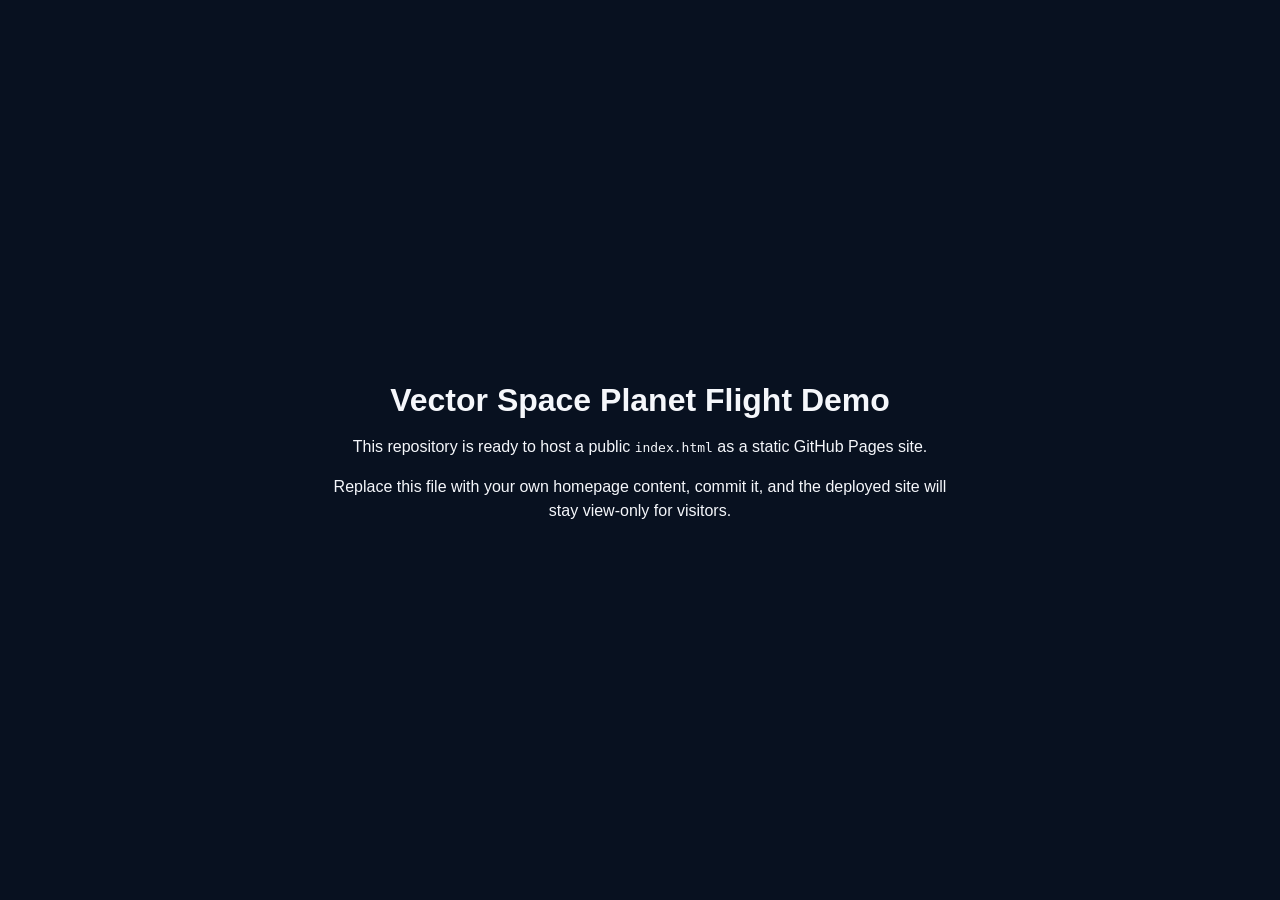
==== index.html @ bcee2a27 "Add GitHub Pages static site setup Co-authored-by: Filfthy <172785273+Filfthy@users.noreply.github.c" ====
<!DOCTYPE html>
<html lang="en">
  <head>
    <meta charset="utf-8" />
    <meta name="viewport" content="width=device-width, initial-scale=1" />
    <title>Vector Space Planet Flight Demo</title>
    <style>
      body {
        margin: 0;
        font-family: Arial, sans-serif;
        background: #081120;
        color: #f5f7fb;
        min-height: 100vh;
        display: grid;
        place-items: center;
      }

      main {
        max-width: 40rem;
        padding: 2rem;
        text-align: center;
      }

      h1 {
        margin-bottom: 0.75rem;
      }

      p {
        line-height: 1.5;
      }
    </style>
  </head>
  <body>
    <main>
      <h1>Vector Space Planet Flight Demo</h1>
      <p>
        This repository is ready to host a public <code>index.html</code> as a
        static GitHub Pages site.
      </p>
      <p>
        Replace this file with your own homepage content, commit it, and the
        deployed site will stay view-only for visitors.
      </p>
    </main>
  </body>
</html>
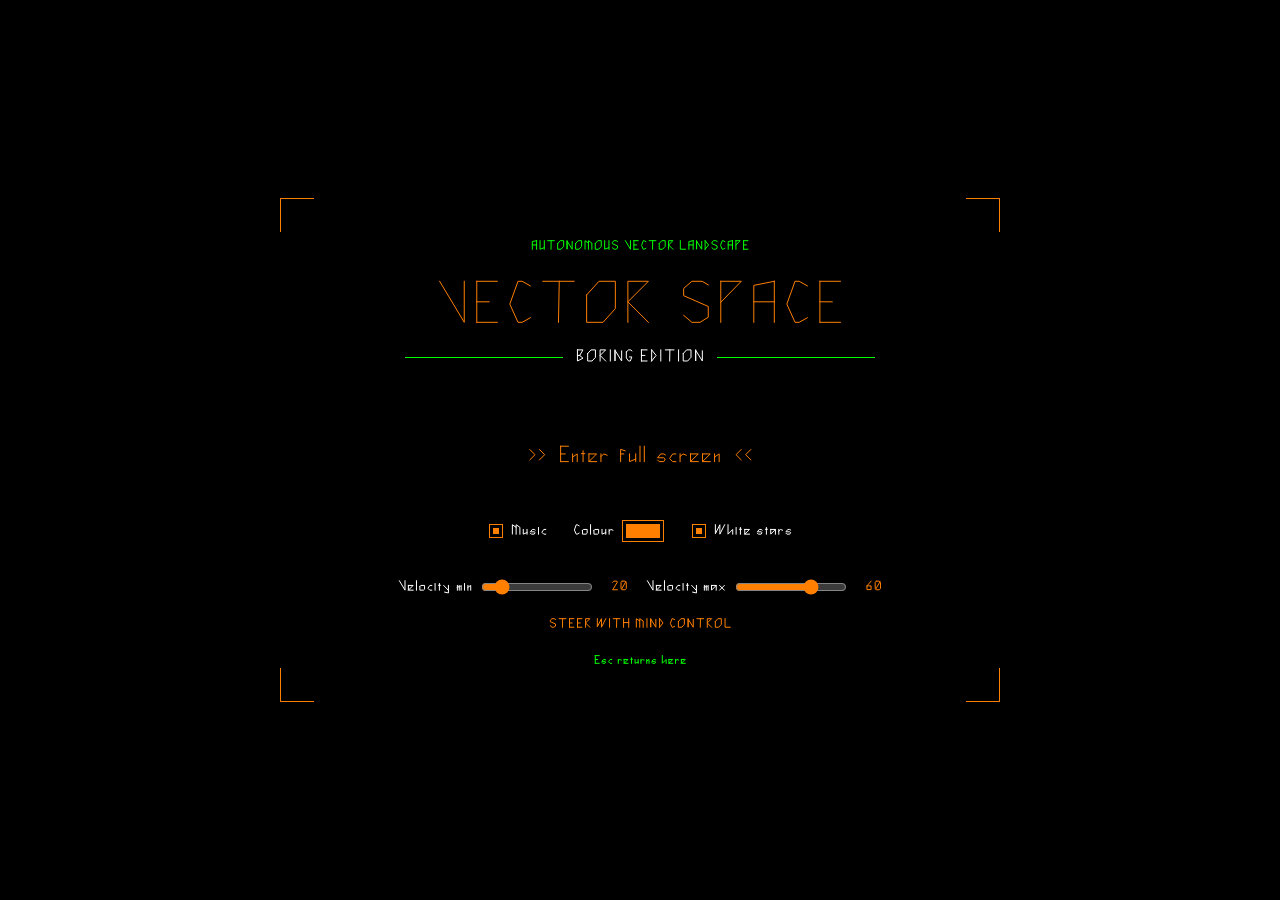
==== commit 6f010cb0: "Add files via upload" ====
--- a/index.html
+++ b/index.html
@@ -1,46 +1,410 @@
-<!DOCTYPE html>
+<!doctype html>
 <html lang="en">
-  <head>
-    <meta charset="utf-8" />
-    <meta name="viewport" content="width=device-width, initial-scale=1" />
-    <title>Vector Space Planet Flight Demo</title>
-    <style>
-      body {
-        margin: 0;
-        font-family: Arial, sans-serif;
-        background: #081120;
-        color: #f5f7fb;
-        min-height: 100vh;
-        display: grid;
-        place-items: center;
-      }
-
-      main {
-        max-width: 40rem;
-        padding: 2rem;
-        text-align: center;
-      }
-
-      h1 {
-        margin-bottom: 0.75rem;
-      }
-
-      p {
-        line-height: 1.5;
-      }
-    </style>
-  </head>
-  <body>
-    <main>
-      <h1>Vector Space Planet Flight Demo</h1>
-      <p>
-        This repository is ready to host a public <code>index.html</code> as a
-        static GitHub Pages site.
-      </p>
-      <p>
-        Replace this file with your own homepage content, commit it, and the
-        deployed site will stay view-only for visitors.
-      </p>
-    </main>
-  </body>
+<head>
+<meta charset="utf-8">
+<meta name="viewport" content="width=device-width,initial-scale=1,viewport-fit=cover">
+<title>Vector Space — Boring Edition</title>
+<link rel="stylesheet" href="styles.css">
+</head>
+<body class="boringEdition">
+
+<div id="fullscreenGate" aria-modal="true" role="dialog">
+  <div id="gatePanel">
+    <span class="gateCorner tl" aria-hidden="true"></span>
+    <span class="gateCorner tr" aria-hidden="true"></span>
+    <span class="gateCorner bl" aria-hidden="true"></span>
+    <span class="gateCorner br" aria-hidden="true"></span>
+    <div id="gateSystem">AUTONOMOUS VECTOR LANDSCAPE</div>
+    <h1 id="gateTitle">VECTOR SPACE</h1>
+    <div id="gateSubRow"><span class="gateRule" aria-hidden="true"></span><div id="gateSub">BORING EDITION</div><span class="gateRule" aria-hidden="true"></span></div>
+    <button id="enterFullscreen" type="button"><span class="promptMark">&gt;&gt;</span><span id="enterFullscreenLabel">Enter full screen</span><span class="promptMark">&lt;&lt;</span></button>
+    <div id="boringGateControls" aria-label="Boring Edition settings">
+      <label class="boringGateControl boringCheck"><input id="boringMusic" type="checkbox" checked data-vector-ignore><span>Music</span></label>
+      <label class="boringGateControl boringColour"><span>Colour</span><input id="boringColour" type="color" value="#ff8000" data-vector-ignore aria-label="Landscape colour"></label>
+      <label class="boringGateControl boringCheck"><input id="boringWhiteStars" type="checkbox" checked data-vector-ignore><span>White stars</span></label>
+      <div class="boringVelocityRow" aria-label="Velocity range">
+        <label class="boringGateControl boringVelocity"><span>Velocity min</span><input id="boringVelocityMin" type="range" min="10" max="80" step="1" value="20" data-vector-ignore aria-label="Minimum flight velocity"><output id="boringVelocityMinValue">20</output></label>
+        <label class="boringGateControl boringVelocity"><span>Velocity max</span><input id="boringVelocityMax" type="range" min="10" max="80" step="1" value="60" data-vector-ignore aria-label="Maximum flight velocity"><output id="boringVelocityMaxValue">60</output></label>
+      </div>
+    </div>
+    <div id="boringMindControl">STEER WITH MIND CONTROL</div>
+    <div id="gateHint">Esc returns here</div>
+  </div>
+</div>
+
+<div id="optionsModal" aria-modal="true" role="dialog" aria-label="Agent X options">
+
+</div>
+
+<div id="aboutModal" aria-modal="true" role="dialog" aria-label="About Agent X">
+  <div id="aboutPanel">
+    <div id="aboutScrollHost" class="cabinetScrollHost">
+      <div id="aboutScrollBody" class="cabinetScrollBody" tabindex="0">
+        <h2>About AGENT X</h2>
+        <p>Vector cabinet space combat / contract game</p>
+
+        <h3>Fonts</h3>
+        <p class="credit">Agent X Facet — original angular vector alphabet developed from the hand-drawn Agent X lettering.</p>
+        <p class="creditDetail">Used for the Vector Space opening screen and the persistent Agent X terminal chrome: identity, operator statistics and primary navigation tabs.</p>
+        <p class="credit">Agent X Vector Sans — original single-line vector face used for the rest of the interface and in-flight lettering for clearer reading.</p>
+        <p class="creditDetail">Uses straight segments, true elliptical arcs and Bezier curves. Both faces are built into the game; no third-party font file is required.</p>
+        <p class="credit">Agent X Line Text — compact straight-segment companion face retained in the source font set.</p>
+
+        <h3>Music — calm playlist</h3>
+        <p class="credit">Erik Satie — Gymnopédie No. 1</p>
+        <p class="creditDetail">Arrangement and performance: Kevin MacLeod. From <em>Classical Sampler</em>. Licensed CC BY 3.0. <a href="https://freemusicarchive.org/music/Kevin_MacLeod/Classical_Sampler/Gymnopedie_No_1/" target="_blank" rel="noopener">Free Music Archive</a> · <a href="https://creativecommons.org/licenses/by/3.0/" target="_blank" rel="noopener">CC BY 3.0</a></p>
+        <p class="credit">Wolfgang Amadeus Mozart — Piano Concerto No. 21 in C major, K. 467: II. Andante</p>
+        <p class="creditDetail">Performance: Markus Staab. Licensed CC BY 3.0. Source: <a href="https://musopen.org/music/2635-piano-concerto-no-21-in-c-major-k-467/" target="_blank" rel="noopener">Musopen</a>. Music promoted by <a href="https://www.chosic.com/free-music/all/" target="_blank" rel="noopener">Chosic</a>. <a href="https://creativecommons.org/licenses/by/3.0/" target="_blank" rel="noopener">CC BY 3.0</a></p>
+        <p class="credit">Johann Pachelbel — Canon</p>
+        <p class="creditDetail">Arrangement: Frank Hudson. Performance: United States Air Force Band, Strolling Strings. Recording: United States Air Force. Track 22 from <em>The Strolling Strings 50th Anniversary</em> (2004). U.S. Air Force public-domain recording.</p>
+
+        <h3>Music — violent playlist</h3>
+        <p class="credit">Gustav Holst — Mars, the Bringer of War, from The Planets</p>
+        <p class="creditDetail">United States Air Force performance/recording. U.S. federal government public-domain recording.</p>
+        <p class="credit">Modest Mussorgsky — Night on Bald Mountain</p>
+        <p class="creditDetail">Performance: Skidmore College Orchestra. Source: Musopen. Released for public use / CC0.</p>
+        <p class="credit">Giuseppe Verdi — Messa da Requiem: Dies irae</p>
+        <p class="creditDetail">Orchestra and Chorus of the Opera House Rome; conductor Tullio Serafin; soprano Shakeh Vartenissian; mezzo-soprano Fiorenza Cossotto; tenor Eugenio Fernandi; bass Boris Christoff.</p>
+        <p class="credit">Richard Wagner — Ride of the Valkyries, from Die Walküre</p>
+        <p class="creditDetail">Performance: United States Marine Band, “The President’s Own”. U.S. federal government public-domain recording.</p>
+        <p class="creditDetail">Use of United States military band recordings does not imply endorsement by the Department of Defense, United States Air Force, United States Marine Corps, or their respective bands.</p>
+
+        <h3>Sound</h3>
+        <p class="credit">Sound effects designed with SFXR-style synthesis and rendered in-browser from project parameter sets. Spoken mission cues are project recordings.</p>
+
+        <h3>Other credits</h3>
+        <p class="todo">Additional third-party code, data or asset credits will be added here if required before release.</p>
+      </div>
+      <div id="aboutScrollbar" class="cabinetScrollbar" aria-hidden="true"><div class="cabinetScrollThumb" tabindex="-1"></div></div>
+    </div>
+    <div id="aboutFooter">
+      <label class="cabinetGlow"><span>Glow</span><input id="aboutGlow" type="range" min="0" max="100" step="1" value="20" data-vector-ignore aria-label="GPU bloom strength"><output id="aboutGlowValue">20%</output></label>
+      <button id="aboutClose" type="button">Close</button>
+    </div>
+  </div>
+</div>
+
+<div id="campaignShell" aria-label="Agent X VR station campaign interface">
+  <div id="campaignFrame">
+    <div id="campaignHeader">
+      <div id="campaignIdentity">
+        <h1>Agent X</h1>
+      </div>
+      <div id="agentStats">
+        <div class="agentStat"><b id="agentLevel">1</b><span>Operator level</span></div>
+        <div class="agentStat"><b id="agentXP">0 XP</b><span>Session experience</span></div>
+        <div class="agentStat"><b id="agentMoney">CR 12,000</b><span>Credit balance</span></div>
+        <div class="agentStat"><b id="agentDrone">AX-1</b><span>Active frame</span></div>
+      </div>
+    </div>
+    <div id="campaignTabs">
+      <button class="campaignTab active" data-tab="missions" type="button">Contracts</button>
+      <button class="campaignTab" data-tab="factions" type="button">Networks</button>
+      <button class="campaignTab mailTab" data-tab="mail" type="button">Mail <span id="mailUnreadBadge" class="mailUnreadBadge" hidden>0</span></button>
+      <button class="campaignTab" data-tab="shop" type="button">Market</button>
+      <button class="campaignTab" data-tab="workshop" type="button">Drone bay</button>
+      <button class="campaignTab" data-tab="perks" type="button">Skills</button>
+      <button id="campaignResume" class="campaignUtilityTab" type="button" style="display:none">Return to flight</button>
+      <span class="campaignTabSpacer" aria-hidden="true"></span>
+      <button class="campaignTab campaignSettingsTab" data-tab="options" type="button">Settings</button>
+      <button id="campaignDevTab" class="campaignTab campaignDevTab" data-tab="dev" type="button" hidden>DEV</button>
+    </div>
+    <div id="campaignScrollHost" class="cabinetScrollHost">
+      <div id="campaignBody" class="cabinetScrollBody" tabindex="0">
+      <section class="campaignPanel active" data-panel="missions">
+        <div id="missionBoard"></div>
+      </section>
+      <section class="campaignPanel" data-panel="factions">
+        <h2 class="panelTitle">Network map</h2>
+        <p class="panelNote">Standing is tracked per network. Contract results will later ripple between aligned and hostile groups; the relationship model already exists behind the terminal.</p>
+        <div id="factionGrid"></div>
+      </section>
+      <section class="campaignPanel" data-panel="mail">
+        <div id="mailGrid"></div>
+      </section>
+      <section class="campaignPanel" data-panel="shop">
+        <h2 class="panelTitle">Market</h2>
+        <p class="panelNote">Select stock to view full details. Purchased gear is fitted in the Drone bay.</p>
+        <div id="shopGrid"></div>
+      </section>
+      <section class="campaignPanel" data-panel="workshop">
+        <h2 class="panelTitle">Drone bay</h2>
+        <p class="panelNote workshopPrelude">PRE-LAUNCH CONFIGURATION</p>
+        <div id="workshopGrid"></div>
+      </section>
+      <section class="campaignPanel" data-panel="perks">
+        <h2 class="panelTitle">Agent X skill tree</h2>
+        <p class="panelNote">One connected progression tree branches into Mercantile, Engineering, Piloting and Combat. Deeper rows require total points invested across the tree, so strong specialisation still benefits from a few useful side-branch choices.</p>
+        <div id="perkGrid"></div>
+      </section>
+      <section id="campaignOptionsHost" class="campaignPanel" data-panel="options">
+  <div id="optionsPanel">
+    <div id="optionsScrollHost" class="cabinetScrollHost">
+      <div id="optionsScrollBody" class="cabinetScrollBody" tabindex="0">
+          <h2>Settings</h2>
+        <h3>Display</h3>
+        <label class="cabinetGlow optionsGlow"><span>Glow</span><input id="campaignGlow" type="range" min="0" max="100" step="1" value="20" data-vector-ignore aria-label="GPU bloom strength"><output id="campaignGlowValue">20%</output></label>
+        <p class="optionNote">Typography is fixed for readability. Agent X Facet is reserved for the Vector Space opening screen and the persistent terminal header/navigation shown above. Agent X Vector Sans is used everywhere else, including detailed cabinet text and in-flight lettering.</p>
+
+        <h3>Campaign</h3>
+        <p class="optionNote">Reset removes Agent X campaign progress, money, XP, reputation, equipment and purchased skills.</p>
+        <button id="campaignReset" class="dangerOption" type="button">Reset campaign</button>
+        <p class="optionNote buildInfo">Build v292</p>
+
+        <h3>Sound mixer</h3>
+        <p class="optionNote">Adjust the overall game mix. Individual sound-effect and music-track audition trims are available in the local development tab.</p>
+        <div id="mixerGrid" class="mixerGrid">
+          <div class="mixerRow" data-channel="master"><span class="mixerLabel">Master</span><button class="mixerToggle" type="button" data-mixer-toggle="master">On</button><input class="mixerSlider" type="range" min="0" max="100" step="1" data-mixer-slider="master" data-vector-ignore aria-label="Master volume"><output class="mixerValue" data-mixer-value="master">100%</output></div>
+          <div class="mixerRow" data-channel="music"><span class="mixerLabel">Music</span><button class="mixerToggle" type="button" data-mixer-toggle="music">On</button><input class="mixerSlider" type="range" min="0" max="100" step="1" data-mixer-slider="music" data-vector-ignore aria-label="Music volume"><output class="mixerValue" data-mixer-value="music">100%</output></div>
+          <div class="mixerRow" data-channel="fx"><span class="mixerLabel">Sound FX</span><button class="mixerToggle" type="button" data-mixer-toggle="fx">On</button><input class="mixerSlider" type="range" min="0" max="100" step="1" data-mixer-slider="fx" data-vector-ignore aria-label="Sound effects volume"><output class="mixerValue" data-mixer-value="fx">100%</output></div>
+          <div class="mixerRow" data-channel="speech"><span class="mixerLabel">Speech</span><button class="mixerToggle" type="button" data-mixer-toggle="speech">On</button><input class="mixerSlider" type="range" min="0" max="100" step="1" data-mixer-slider="speech" data-vector-ignore aria-label="Speech volume"><output class="mixerValue" data-mixer-value="speech">100%</output></div>
+        </div>
+
+      </div>
+      <div id="optionsScrollbar" class="cabinetScrollbar" aria-hidden="true"><div class="cabinetScrollThumb" tabindex="-1"></div></div>
+    </div>
+    <div id="optionsFooter"><button id="optionsClose" type="button">Close</button></div>
+  </div>
+      </section>
+      <section id="campaignDevPanel" class="campaignPanel campaignDevPanel" data-panel="dev" hidden>
+          <h2>Developer</h2>
+          <p class="optionNote devModeNote">Development controls. Visible only when Agent X is explicitly launched in DEV mode from VS Code.</p>
+
+          <h3>Template mission tester</h3>
+          <p class="optionNote">Generate and launch one real mission template with an explicitly selected faction. DEV template tests do not alter credits, XP, reputation, equipment or the public contract board.</p>
+          <div id="devTemplateTester" class="devTemplateTester">
+            <label><span>Template</span><select id="devTemplateSelect" data-vector-ignore aria-label="Mission template"></select></label>
+            <label><span>Faction</span><select id="devFactionSelect" data-vector-ignore aria-label="Mission faction"></select></label>
+            <label class="devCheck"><input id="devForceFollowup" type="checkbox" data-vector-ignore><span>Guarantee possible follow-up email</span></label>
+            <label class="devCheck"><input id="devMissionCheat" type="checkbox" data-vector-ignore><span>Cheat — invulnerable + one-shot lasers</span></label>
+            <div id="devContractPreview" class="devContractPreview" aria-live="polite"></div>
+            <div class="devTemplateActions"><button id="devRegenerateTemplate" type="button">Regenerate job</button><button id="devLaunchTemplate" type="button">Accept / launch preview</button></div>
+            <span id="devTemplateStatus" class="devTemplateStatus" aria-live="polite"></span>
+          </div>
+
+          <h3>Story mission emails</h3>
+          <p class="optionNote">Reset and send an authored story-mission offer through the real inbox flow for testing.</p>
+          <div class="devTemplateTester">
+            <label><span>Story mission</span><select id="storyMailCheat" data-vector-ignore aria-label="Story mission email"></select></label>
+            <div class="devTemplateActions"><button type="button" id="sendStoryMailCheat">Send offer email</button></div>
+            <span id="storyMailCheatStatus" class="devTemplateStatus" aria-live="polite">Adds the selected story offer to the VOX inbox for testing.</span>
+          </div>
+
+          <h3>Live tuning</h3>
+          <p class="optionNote">Open the existing in-flight cheat and combat-tuning workbench. The ` / ~ shortcut is also available in local development mode.</p>
+          <button id="openLiveTuning" class="devToolButton" type="button">Open cheat / live tuning panel</button>
+
+        <h3>Development missions <span class="temporaryTag">TEMPORARY</span></h3>
+        <p class="optionNote">Launch development scenarios without adding them to the public contract board.</p>
+        <div class="devMissionRow"><button id="wreckageInvestigationMission" type="button">Launch wreckage investigation</button><span>Forest route · wreckage glade · autopilot recorder approach · data recovery</span></div>
+        <div class="devMissionRow"><button id="alienSwampDeliveryMission" type="button">Launch swamp delivery test</button><span>Swamp route · relay clearing · parcel delivery</span></div>
+        <div class="devMissionRow"><button id="alienSwampConsoleMission" type="button">Launch swamp console test</button><span>Swamp route · relay clearing · terminal recalibration</span></div>
+        <div class="devMissionRow"><button id="xenoNestMission" type="button">Launch xeno nest mission</button><span>Pheromone infiltration · Hive L core · swarm frenzy · observation-zone destruction proof</span></div>
+        <div class="devMissionRow"><button id="recoveryTestMission" type="button">Launch recovery pickup test</button><span>Immediate space recovery · fixed marker · auto-align · tractor pickup</span></div>
+        <div class="devMissionRow"><button id="landGunTestMission" type="button">Launch bunker assault test</button><span>Tesla-funnelled defended plains · 3-hit bunker breach · long winding tunnel · circuitry recovery · return through same doorway · surface escape</span></div>
+        <div class="devMissionRow"><button id="orangePlanetFreeFlight" type="button">Launch orange planet free flight</button><span>Free flight · orange rocky plains · endless procedural rock field · no OSD facility or objective</span></div>
+
+        <h3>Progression sandbox <span class="temporaryTag">TEMPORARY</span></h3>
+        <p class="optionNote">Use these controls to jump around the progression while the economy, tiers and access rules are being tuned. They will be hidden for release.</p>
+        <div id="progressionSandbox"></div>
+
+        <h3>Individual sound FX</h3>
+        <p class="optionNote">Play auditions the effect through the current Master and Sound FX mixer settings.</p>
+        <div id="sfxTestGrid">
+          <span class="sfxName">Player laser</span><input class="mixerSlider" type="range" min="0" max="100" step="1" data-sfx-slider="laser" data-vector-ignore aria-label="Player laser volume"><output class="mixerValue" data-sfx-value="laser">100%</output><button class="sfxPlay" type="button" data-sfx-play="laser">Play</button>
+          <span class="sfxName">Enemy hit</span><input class="mixerSlider" type="range" min="0" max="100" step="1" data-sfx-slider="hit" data-vector-ignore aria-label="Enemy hit volume"><output class="mixerValue" data-sfx-value="hit">100%</output><button class="sfxPlay" type="button" data-sfx-play="hit">Play</button>
+          <span class="sfxName">Explosion</span><input class="mixerSlider" type="range" min="0" max="100" step="1" data-sfx-slider="explosion" data-vector-ignore aria-label="Explosion volume"><output class="mixerValue" data-sfx-value="explosion">100%</output><button class="sfxPlay" type="button" data-sfx-play="explosion">Play</button>
+          <span class="sfxName">Damage taken</span><input class="mixerSlider" type="range" min="0" max="100" step="1" data-sfx-slider="damageTaken" data-vector-ignore aria-label="Damage taken volume"><output class="mixerValue" data-sfx-value="damageTaken">100%</output><button class="sfxPlay" type="button" data-sfx-play="damageTaken">Play</button>
+          <span class="sfxName">Projectile destroyed</span><input class="mixerSlider" type="range" min="0" max="100" step="1" data-sfx-slider="projectileDestroyed" data-vector-ignore aria-label="Projectile destroyed volume"><output class="mixerValue" data-sfx-value="projectileDestroyed">100%</output><button class="sfxPlay" type="button" data-sfx-play="projectileDestroyed">Play</button>
+          <span class="sfxName">Zoom / transition</span><input class="mixerSlider" type="range" min="0" max="100" step="1" data-sfx-slider="zoom" data-vector-ignore aria-label="Zoom transition volume"><output class="mixerValue" data-sfx-value="zoom">45%</output><button class="sfxPlay" type="button" data-sfx-play="zoom">Play</button>
+          <span class="sfxName">Disconnect</span><input class="mixerSlider" type="range" min="0" max="100" step="1" data-sfx-slider="disconnect" data-vector-ignore aria-label="Disconnect volume"><output class="mixerValue" data-sfx-value="disconnect">100%</output><button class="sfxPlay" type="button" data-sfx-play="disconnect">Play</button>
+          <span class="sfxName">UI click</span><input class="mixerSlider" type="range" min="0" max="100" step="1" data-sfx-slider="uiClick" data-vector-ignore aria-label="UI click volume"><output class="mixerValue" data-sfx-value="uiClick">100%</output><button class="sfxPlay" type="button" data-sfx-play="uiClick">Play</button>
+        </div>
+
+        <h3>Individual music tracks</h3>
+        <p class="optionNote">Level is a persistent per-recording trim from 0–150%. Position is only an audition control and is not saved. Press Play to suspend the normal playlist and audition that track through the current Master and Music levels.</p>
+        <div id="musicTrackMixer">
+          <div class="trackMixerHeader"><span>Track</span><span>Level</span><span></span><span>Position</span><span>Time</span><span></span></div>
+          <div class="trackGroupLabel">Calm</div>
+          <div class="trackMixerRow" data-track-row="mozart"><span class="trackName">Mozart — Piano Concerto No. 21: II. Andante</span><input class="mixerSlider" type="range" min="0" max="150" step="1" value="100" data-track-level="mozart" data-vector-ignore aria-label="Mozart track level"><output class="mixerValue" data-track-level-value="mozart">100%</output><input class="mixerSlider trackPosition" type="range" min="0" max="1000" step="1" value="0" data-track-position="mozart" data-vector-ignore aria-label="Mozart track position"><output class="trackTime" data-track-time="mozart">0:00 / --:--</output><button class="trackPlay" type="button" data-track-play="mozart">Play</button></div>
+          <div class="trackMixerRow" data-track-row="pachelbel"><span class="trackName">Pachelbel — Canon</span><input class="mixerSlider" type="range" min="0" max="150" step="1" value="100" data-track-level="pachelbel" data-vector-ignore aria-label="Pachelbel track level"><output class="mixerValue" data-track-level-value="pachelbel">100%</output><input class="mixerSlider trackPosition" type="range" min="0" max="1000" step="1" value="0" data-track-position="pachelbel" data-vector-ignore aria-label="Pachelbel track position"><output class="trackTime" data-track-time="pachelbel">0:00 / --:--</output><button class="trackPlay" type="button" data-track-play="pachelbel">Play</button></div>
+          <div class="trackMixerRow" data-track-row="satie"><span class="trackName">Satie — Gymnopédie No. 1</span><input class="mixerSlider" type="range" min="0" max="150" step="1" value="100" data-track-level="satie" data-vector-ignore aria-label="Satie track level"><output class="mixerValue" data-track-level-value="satie">100%</output><input class="mixerSlider trackPosition" type="range" min="0" max="1000" step="1" value="0" data-track-position="satie" data-vector-ignore aria-label="Satie track position"><output class="trackTime" data-track-time="satie">0:00 / --:--</output><button class="trackPlay" type="button" data-track-play="satie">Play</button></div>
+          <div class="trackGroupLabel">Violent</div>
+          <div class="trackMixerRow" data-track-row="mars"><span class="trackName">Holst — Mars, the Bringer of War</span><input class="mixerSlider" type="range" min="0" max="150" step="1" value="100" data-track-level="mars" data-vector-ignore aria-label="Mars track level"><output class="mixerValue" data-track-level-value="mars">100%</output><input class="mixerSlider trackPosition" type="range" min="0" max="1000" step="1" value="0" data-track-position="mars" data-vector-ignore aria-label="Mars track position"><output class="trackTime" data-track-time="mars">0:00 / --:--</output><button class="trackPlay" type="button" data-track-play="mars">Play</button></div>
+          <div class="trackMixerRow" data-track-row="baldmountain"><span class="trackName">Mussorgsky — Night on Bald Mountain</span><input class="mixerSlider" type="range" min="0" max="150" step="1" value="100" data-track-level="baldmountain" data-vector-ignore aria-label="Night on Bald Mountain track level"><output class="mixerValue" data-track-level-value="baldmountain">100%</output><input class="mixerSlider trackPosition" type="range" min="0" max="1000" step="1" value="0" data-track-position="baldmountain" data-vector-ignore aria-label="Night on Bald Mountain track position"><output class="trackTime" data-track-time="baldmountain">0:00 / --:--</output><button class="trackPlay" type="button" data-track-play="baldmountain">Play</button></div>
+          <div class="trackMixerRow" data-track-row="diesirae"><span class="trackName">Verdi — Dies irae</span><input class="mixerSlider" type="range" min="0" max="150" step="1" value="100" data-track-level="diesirae" data-vector-ignore aria-label="Dies irae track level"><output class="mixerValue" data-track-level-value="diesirae">100%</output><input class="mixerSlider trackPosition" type="range" min="0" max="1000" step="1" value="0" data-track-position="diesirae" data-vector-ignore aria-label="Dies irae track position"><output class="trackTime" data-track-time="diesirae">0:00 / --:--</output><button class="trackPlay" type="button" data-track-play="diesirae">Play</button></div>
+          <div class="trackMixerRow" data-track-row="valkyries"><span class="trackName">Wagner — Ride of the Valkyries</span><input class="mixerSlider" type="range" min="0" max="150" step="1" value="100" data-track-level="valkyries" data-vector-ignore aria-label="Valkyries track level"><output class="mixerValue" data-track-level-value="valkyries">100%</output><input class="mixerSlider trackPosition" type="range" min="0" max="1000" step="1" value="0" data-track-position="valkyries" data-vector-ignore aria-label="Valkyries track position"><output class="trackTime" data-track-time="valkyries">0:00 / --:--</output><button class="trackPlay" type="button" data-track-play="valkyries">Play</button></div>
+        </div>
+      </section>
+      <section class="campaignPanel" data-panel="debrief">
+        <div id="debriefBox"></div>
+      </section>
+      </div>
+      <div id="campaignScrollbar" class="cabinetScrollbar" aria-hidden="true"><div class="cabinetScrollThumb" tabindex="-1"></div></div>
+    </div>
+  </div>
+</div>
+
+<div id="cheats" aria-label="Cheat and tuning panel">
+  <div class="cheatHead"><h2>Cheat / live tuning</h2><div class="cheatActions"><button type="button" id="resetCombatTuning">Reset tuning</button><button type="button" id="closeCheats">Close</button></div></div>
+  <div class="cheatLayout">
+    <section class="cheatSection">
+      <h3>Mission shortcuts</h3>
+      <div class="grid">
+        <button type="button" data-jump="space">Space</button>
+        <button type="button" data-jump="approach">Planet approach</button>
+        <button type="button" data-jump="surface">Surface</button>
+        <button type="button" data-jump="forest">Forest corridor</button>
+        <button type="button" data-jump="trenchEntry">Trench entry</button>
+        <button type="button" data-jump="trench">Trench</button>
+        <button type="button" data-jump="reactorApproach">Reactor approach</button>
+        <button type="button" data-jump="reactor">Reactor</button>
+        <button type="button" id="nextStageCheat">Skip to next stage</button>
+        <button type="button" id="rain">Projectile storm</button>
+        <button type="button" id="shieldUp">Full shields</button>
+        <button type="button" id="clearBolts">Clear projectiles</button>
+        <button type="button" id="killAllShips">Kill all ships</button>
+        <label class="wide"><input id="freezeObjectives" type="checkbox"> Freeze objectives / automatic stage advance</label>
+      </div>
+    </section>
+    <section class="cheatSection">
+      <h3>Space flight</h3>
+      <label class="tuneControl"><span>Cruise speed</span><input type="range" min="10" max="60" step="1" value="45" data-tune="cruiseSpeed" data-format="units" data-vector-ignore><output>45</output></label>
+      <label class="tuneControl"><span>Max yaw rate</span><input type="range" min="60" max="220" step="5" value="125" data-tune="yawRate" data-format="degps" data-vector-ignore><output>125°/s</output></label>
+      <label class="tuneControl"><span>Max pitch rate</span><input type="range" min="40" max="140" step="5" value="65" data-tune="pitchRate" data-format="degps" data-vector-ignore><output>65°/s</output></label>
+      <label class="tuneControl"><span>Steering response</span><input type="range" min="50" max="200" step="5" value="125" data-tune="playerResponse" data-format="percent" data-vector-ignore><output>125%</output></label>
+      <label class="tuneControl"><span>Max visual bank</span><input type="range" min="0" max="25" step="1" value="9" data-tune="bankDegrees" data-format="degrees" data-vector-ignore><output>9°</output></label>
+      <label class="tuneControl"><span>Bank response</span><input type="range" min="20" max="200" step="5" value="70" data-tune="bankResponse" data-format="percent" data-vector-ignore><output>70%</output></label>
+    </section>
+    <section class="cheatSection">
+      <h3>Fighter director</h3>
+      <label class="tuneControl"><span>Enemy attack level</span><input type="range" min="1" max="10" step="1" value="5" data-tune="attackLevel" data-format="plain" data-vector-ignore><output>5</output></label>
+      <label class="tuneControl"><span>Fighter count</span><input type="range" min="1" max="8" step="1" value="5" data-tune="fighterCount" data-format="plain" data-vector-ignore><output>5</output></label>
+      <label class="tuneControl"><span>Enemy speed</span><input type="range" min="50" max="250" step="5" value="100" data-tune="enemySpeed" data-format="percent" data-vector-ignore><output>100%</output></label>
+      <label class="tuneControl"><span>Aggression</span><input type="range" min="25" max="300" step="5" value="220" data-tune="aggression" data-format="percent" data-vector-ignore><output>220%</output></label>
+      <label class="tuneControl"><span>Pass clearance</span><input type="range" min="50" max="250" step="5" value="100" data-tune="passClearance" data-format="percent" data-vector-ignore><output>100%</output></label>
+    </section>
+    <section class="cheatSection">
+      <h3>Pursuit / fly-by</h3>
+      <label class="tuneControl"><span>Escape delay</span><input type="range" min="0.50" max="5.00" step="0.10" value="2.00" data-tune="pursuitHold" data-format="seconds" data-vector-ignore><output>2.00 s</output></label>
+      <label class="tuneControl"><span>Escape boost</span><input type="range" min="120" max="450" step="5" value="320" data-tune="pursuitBoost" data-format="percent" data-vector-ignore><output>320%</output></label>
+      <label class="tuneControl"><span>Escape burst duration</span><input type="range" min="0.30" max="2.50" step="0.05" value="1.15" data-tune="pursuitBurstDuration" data-format="seconds" data-vector-ignore><output>1.15 s</output></label>
+      <label class="tuneControl"><span>Escape trigger range</span><input type="range" min="10" max="26" step="1" value="16" data-tune="pursuitBreakRange" data-format="units" data-vector-ignore><output>16</output></label>
+      <label class="tuneControl"><span>Pursuit reel (net)</span><input type="range" min="0" max="30" step="1" value="12" data-tune="pursuitReel" data-format="units" data-vector-ignore><output>12</output></label>
+      <label class="tuneControl"><span>Rear / close passes</span><input type="range" min="0" max="100" step="5" value="60" data-tune="closePassChance" data-format="percent" data-vector-ignore><output>60%</output></label>
+      <label class="tuneControl"><span>Fly-by audible range</span><input type="range" min="50" max="250" step="5" value="100" data-tune="flybyRange" data-format="percent" data-vector-ignore><output>100%</output></label>
+    </section>
+    <section class="cheatSection">
+      <h3>Enemy fire</h3>
+      <label class="tuneControl"><span>Projectile size</span><input type="range" min="50" max="400" step="5" value="250" data-tune="projectileSize" data-format="percent" data-vector-ignore><output>250%</output></label>
+      <label class="tuneControl"><span>Projectile speed</span><input type="range" min="50" max="400" step="5" value="195" data-tune="projectileSpeed" data-format="percent" data-vector-ignore><output>195%</output></label>
+      <label class="tuneControl"><span>Projectile spin</span><input type="range" min="0" max="200" step="5" value="50" data-tune="projectileSpin" data-format="percent" data-vector-ignore><output>50%</output></label>
+      <label class="tuneControl"><span>Firing range</span><input type="range" min="20" max="120" step="1" value="62" data-tune="firingRange" data-format="units" data-vector-ignore><output>62</output></label>
+      <label class="tuneControl"><span>Firing cone</span><input type="range" min="10" max="70" step="1" value="37" data-tune="firingCone" data-format="degrees" data-vector-ignore><output>37°</output></label>
+      <label class="tuneControl"><span>Accuracy</span><input type="range" min="25" max="300" step="5" value="135" data-tune="accuracy" data-format="percent" data-vector-ignore><output>135%</output></label>
+      <label class="tuneControl"><span>Fire rate</span><input type="range" min="50" max="300" step="5" value="220" data-tune="fireRate" data-format="percent" data-vector-ignore><output>220%</output></label>
+      <label class="tuneControl"><span>Burst length</span><input type="range" min="1" max="3" step="1" value="1" data-tune="burstLength" data-format="plain" data-vector-ignore><output>1</output></label>
+      <label class="tuneControl"><span>Hostile bolt cap</span><input type="range" min="1" max="12" step="1" value="6" data-tune="boltCap" data-format="plain" data-vector-ignore><output>6</output></label>
+    </section>
+    <section class="cheatSection">
+      <h3>Enemy evasion</h3>
+      <label class="tuneControl"><span>Reaction delay</span><input type="range" min="80" max="900" step="20" value="320" data-tune="evasionReactionMs" data-format="ms" data-vector-ignore><output>320 ms</output></label>
+      <label class="tuneControl"><span>Tracking threat</span><input type="range" min="0.20" max="1.80" step="0.05" value="0.60" data-tune="trackingThreatTime" data-format="seconds" data-vector-ignore><output>0.60 s</output></label>
+      <label class="tuneControl"><span>Near-miss sensitivity</span><input type="range" min="0" max="220" step="5" value="100" data-tune="nearMissSensitivity" data-format="percent" data-vector-ignore><output>100%</output></label>
+      <label class="tuneControl"><span>Hit break strength</span><input type="range" min="40" max="220" step="5" value="100" data-tune="hitBreakStrength" data-format="percent" data-vector-ignore><output>100%</output></label>
+      <label class="tuneControl"><span>Break duration</span><input type="range" min="0.55" max="2.40" step="0.05" value="1.15" data-tune="breakDuration" data-format="seconds" data-vector-ignore><output>1.15 s</output></label>
+      <label class="tuneControl"><span>Evasion cooldown</span><input type="range" min="0.50" max="4.00" step="0.05" value="1.35" data-tune="evasionCooldown" data-format="seconds" data-vector-ignore><output>1.35 s</output></label>
+      <label class="tuneControl"><span>Vertical bias</span><input type="range" min="0" max="200" step="5" value="100" data-tune="verticalBias" data-format="percent" data-vector-ignore><output>100%</output></label>
+      <label class="tuneControl"><span>Damaged agility</span><input type="range" min="40" max="130" step="5" value="78" data-tune="damagedAgility" data-format="percent" data-vector-ignore><output>78%</output></label>
+    </section>
+    <section class="cheatSection">
+      <h3>Scenery audio</h3>
+      <label class="tuneControl"><span>Tree rush volume</span><input type="range" min="0" max="40" step="1" value="23" data-tree-audio="master" data-tree-scale="100" data-format="percent" data-vector-ignore><output>23%</output></label>
+      <label class="tuneControl"><span>Tree audible range</span><input type="range" min="5" max="22" step="0.5" value="7.5" data-tree-audio="range" data-format="units1" data-vector-ignore><output>7.5</output></label>
+      <label class="tuneControl"><span>Close-pass falloff</span><input type="range" min="0.75" max="3.50" step="0.05" value="3.20" data-tree-audio="falloff" data-format="decimal2" data-vector-ignore><output>3.20</output></label>
+      <label class="tuneControl"><span>Foliage brightness</span><input type="range" min="900" max="6500" step="100" value="5200" data-tree-audio="lowpass" data-format="hz" data-vector-ignore><output>5200 Hz</output></label>
+      <label class="tuneControl"><span>Stereo width</span><input type="range" min="0" max="150" step="5" value="90" data-tree-audio="stereoWidth" data-tree-scale="100" data-format="percent" data-vector-ignore><output>90%</output></label>
+      <label class="tuneControl"><span>Leaf flutter</span><input type="range" min="0" max="30" step="1" value="0" data-tree-audio="flutterDepth" data-tree-scale="100" data-format="percent" data-vector-ignore><output>0%</output></label>
+      <button id="previewTreeRush" type="button">Preview tree rush</button>
+      <div class="hint">Filtered foliage / airflow only — no fighter-style flange or exaggerated Doppler.</div>
+    </section>
+    <section class="cheatSection">
+      <h3>Terminal hack audio</h3>
+      <label class="tuneControl"><span>Hack bleep volume</span><input type="range" min="0" max="40" step="1" value="18" data-hack-audio="volume" data-hack-scale="100" data-format="percent" data-vector-ignore><output>18%</output></label>
+      <label class="tuneControl"><span>Random pitch low</span><input type="range" min="180" max="900" step="20" value="420" data-hack-audio="minFreq" data-format="hz" data-vector-ignore><output>420 Hz</output></label>
+      <label class="tuneControl"><span>Random pitch high</span><input type="range" min="700" max="3200" step="50" value="1600" data-hack-audio="maxFreq" data-format="hz" data-vector-ignore><output>1600 Hz</output></label>
+      <label class="tuneControl"><span>Average bleep gap</span><input type="range" min="25" max="180" step="5" value="80" data-hack-audio="meanGapMs" data-format="ms" data-vector-ignore><output>80 ms</output></label>
+      <label class="tuneControl"><span>Bleep length</span><input type="range" min="35" max="140" step="5" value="78" data-hack-audio="durationMs" data-format="ms" data-vector-ignore><output>78 ms</output></label>
+      <button id="previewHackChirp" type="button">Preview hack chatter</button>
+      <div class="hint">Random chatter is deliberately non-melodic. Completion resolves to root · major 3rd · 5th · octave root.</div>
+    </section>
+    <section class="cheatSection">
+      <h3>Visual / safety</h3>
+      <label class="glowControl"><span>Glow</span><input id="glow" type="range" min="0" max="100" step="1" value="20" data-vector-ignore aria-label="GPU bloom strength"><output id="glowValue">20%</output></label>
+      <div class="safetyCheats">
+        <label><input id="vectorDepthFade" type="checkbox"> 3D mesh depth fade (A/B test)</label>
+        <label><input id="invuln" type="checkbox"> Invulnerable / no collision damage</label>
+        <label><input id="oneShotLasers" type="checkbox"> One-shot lasers</label>
+      </div>
+      <div class="hint">Tuning is live and deliberately not saved. Press ~ / ` or Close to return to the fight.</div>
+    </section>
+  </div>
+</div>
+<div id="stage">
+  <canvas id="game" tabindex="0" aria-label="Vector rail shooter"></canvas>
+  <canvas id="bloom" aria-hidden="true"></canvas>
+  <div id="message"></div>
+  <div id="abandonBox" aria-live="polite" aria-hidden="true"><div id="abandonTitle">HOLD Q TO ABANDON MISSION</div><div id="abandonHint">Release Q to cancel · drone will be recovered</div><div id="abandonProgress"><div id="abandonProgressFill"></div></div></div>
+  <div id="gearHud" aria-label="Active equipment"></div>
+</div>
+<script src="agentx-vector-font.js"></script>
+<script src="core.js"></script>
+<script src="asteroids.js"></script>
+<script src="mission-templates.js"></script>
+
+<!-- Authored data -->
+<script src="campaign-content.js"></script>
+<script src="environment-presets.js"></script>
+<script src="story-content.js"></script>
+<script src="story-wreck-assets.js"></script>
+<script src="campaign.js"></script>
+
+<!-- Shared services -->
+<script src="network-logos.js"></script>
+<script src="audio.js"></script>
+<script src="mission-transit.js"></script>
+<script src="space-transfer.js"></script>
+
+<!-- Reusable mechanics / environments -->
+<script src="engine-ui.js"></script>
+<script src="environment-fixtures.js"></script>
+<script src="environment-bunker.js"></script>
+<script src="environment-xeno-nest.js"></script>
+<script src="system-salvage.js"></script>
+<script src="system-scenario.js"></script>
+<script src="system-asteroid-wreck.js"></script>
+<script src="system-free-traders-depot.js"></script>
+<script src="system-station.js"></script>
+<script src="system-courier.js"></script>
+<script src="system-red-jackal.js"></script>
+<script src="environment-surface.js"></script>
+<script src="environment-corridor.js"></script>
+
+<!-- Core engine controllers -->
+<script src="core-world.js"></script>
+<script src="core-camera.js"></script>
+<script src="core-flight.js"></script>
+<script src="core-weapons.js"></script>
+<script src="core-mission.js"></script>
+<script src="core-renderer.js"></script>
+<script src="core-game.js"></script>
+<script src="engine.js"></script>
+
+<!-- Existing standalone systems -->
+<script src="security-checkpoint.js"></script>
+<script src="station-hack.js"></script>
+<script src="models.js"></script>
+<script src="combat.js"></script>
+<script src="runtime.js"></script>
+</body>
 </html>
--- a/styles.css
+++ b/styles.css
@@ -0,0 +1,867 @@
+/* Fixed cabinet source palette. Geometry/text must use these colours only.
+   Approved exceptions: boosted blue, orange and dead-shield grey. */
+:root{
+  --k:#000000;--w:#FFFFFF;--r:#FF0000;--g:#00FF00;--y:#FFFF00;
+  --c:#00FFFF;--m:#FF00FF;--u:#0080FF;--o:#FF8000;--x:#606060;
+  --gd:var(--g);
+
+  /* Shared cabinet typography. Components choose a role; they do not invent
+     their own prose/metadata metrics. */
+  --type-body:11px;
+  --type-meta:10px;
+  --type-compact:9px;
+  --type-label:8px;
+  --type-micro:7px;
+  --type-card-title:15px;
+  --type-section-title:14px;
+  --type-detail-title:20px;
+  --type-panel-title:23px;
+  --line-body:1.5;
+  --line-compact:1.35;
+  --line-tight:1.2;
+  --track-label:.08em;
+  --track-kicker:.12em;
+  --track-subtle:.06em;
+  --cabinet-raster-soften:.25px
+}
+/* Cabinet cursors are vector SVGs too: no OS arrow/hand/resize furniture. */
+:root{
+  --cursor-vector:url("[data-uri]") 3 2, default;
+  --cursor-action:url("[data-uri]") 12 12, pointer;
+  --cursor-vertical:url("[data-uri]") 10 14, ns-resize;
+}
+*{box-sizing:border-box}
+html,body{width:100%;height:100%;margin:0;overflow:hidden;background:#000;color:var(--w);font-family:Consolas,Monaco,"Courier New",monospace}
+body{position:relative;cursor:var(--cursor-vector)}
+button,select{height:34px;border:1px solid currentColor;border-radius:0;background:var(--k);color:var(--g);font:inherit;padding:4px 10px;box-shadow:none;outline:none}
+canvas:focus-visible{outline:2px solid var(--c);outline-offset:1px}
+#stage{position:absolute;inset:0;background:#000}
+canvas{width:100%;height:100%;display:block;background:#000;cursor:var(--cursor-vector);outline:none;touch-action:none}
+#game{position:absolute;inset:0;z-index:1}
+#bloom{position:absolute;inset:0;z-index:2;pointer-events:none;background:#000;mix-blend-mode:screen;image-rendering:auto}
+body.playing:not(.paused):not(.cheating) canvas{cursor:none}
+#message{position:absolute;z-index:10;left:0;right:0;top:6%;text-align:center;font-size:14px;font-weight:400;color:var(--w);pointer-events:none}
+#abandonBox{display:none;position:absolute;z-index:18;left:50%;top:14%;transform:translateX(-50%);width:min(360px,calc(100% - 40px));padding:10px 12px;border:1px solid var(--y);background:#000;color:var(--y);pointer-events:none;text-align:center}
+#abandonBox.show{display:block}
+#abandonBox.blocked{border-color:var(--r);color:var(--r)}
+#abandonTitle{font-size:12px;letter-spacing:var(--track-label)}
+#abandonHint{margin-top:4px;color:var(--g);font-size:9px}
+#abandonBox.blocked #abandonHint{color:var(--r)}
+#abandonProgress{height:10px;margin-top:8px;border:1px solid currentColor;padding:1px;background:#000}
+#abandonProgressFill{height:6px;width:0;border:1px solid var(--c);background:#000;box-sizing:border-box}
+#abandonBox.blocked #abandonProgressFill{border-color:var(--r)}
+#cheats{display:none;position:absolute;z-index:40;inset:0;padding:16px 18px 22px;border:1px solid var(--c);background:var(--k);color:var(--w);font-size:12px;box-sizing:border-box;overflow:auto}
+body.cheating #cheats{display:block}
+#cheats .cheatHead{display:flex;justify-content:space-between;align-items:center;gap:12px;margin-bottom:10px;position:sticky;top:-16px;z-index:2;padding:12px 0 9px;background:#000;border-bottom:1px solid var(--gd)}
+#cheats h2{margin:0;font-size:16px;color:var(--c)}
+#cheats .cheatLayout{display:grid;grid-template-columns:repeat(2,minmax(0,1fr));gap:12px;max-width:1280px;margin:0 auto}
+#cheats .cheatSection{border:1px solid var(--gd);padding:10px;min-width:0}
+#cheats .cheatSection h3{margin:0 0 8px;color:var(--y);font-size:12px;font-weight:400}
+#cheats .grid{display:grid;grid-template-columns:repeat(2,minmax(0,1fr));gap:6px}
+#cheats button{height:32px;padding:3px 7px}
+#cheats .wide{grid-column:1/-1}
+#cheats label{display:flex;align-items:center;gap:7px;min-height:30px}
+#cheats input{accent-color:var(--c)}
+#cheats .glowControl,#cheats .tuneControl{display:grid;grid-template-columns:minmax(110px,auto) 1fr 62px;gap:9px;align-items:center}
+#cheats .safetyCheats{display:flex;align-items:center;gap:18px;flex-wrap:wrap;margin-top:8px}
+#cheats .safetyCheats label{margin:0;white-space:nowrap}
+#cheats .glowControl output,#cheats .tuneControl output{text-align:right;color:var(--c)}
+#cheats .tuneControl span{white-space:nowrap}
+#cheats .cheatActions{display:flex;gap:6px;flex-wrap:wrap}
+@media(max-width:800px){#cheats .cheatLayout{grid-template-columns:1fr}#cheats .glowControl,#cheats .tuneControl{grid-template-columns:105px 1fr 54px}}
+#cheats input[type="range"]{
+  appearance:none;-webkit-appearance:none;width:100%;height:18px;padding:0;margin:0;
+  background:transparent!important;border:0!important;outline:0!important
+}
+#cheats input[type="range"]::-webkit-slider-runnable-track{height:1px;background:var(--c);border:0}
+#cheats input[type="range"]::-webkit-slider-thumb{
+  -webkit-appearance:none;appearance:none;width:11px;height:11px;margin-top:-5px;
+  border:1px solid var(--c);border-radius:0;background:#000;
+}
+#cheats input[type="range"]::-moz-range-track{height:1px;background:var(--c);border:0}
+#cheats input[type="range"]::-moz-range-progress{height:1px;background:var(--c);border:0}
+#cheats input[type="range"]::-moz-range-thumb{
+  width:11px;height:11px;border:1px solid var(--c);border-radius:0;background:#000;
+}
+#cheats .hint{margin-top:8px;color:var(--g)}
+body.cheating canvas{cursor:var(--cursor-vector)}
+
+#fullscreenGate{
+  position:absolute;inset:0;z-index:100;display:flex;align-items:center;justify-content:center;
+  background:#000;pointer-events:auto
+}
+#fullscreenGate.hidden{display:none}
+
+/* ---------- Agent X campaign shell: vector cabinet rules ---------- */
+#campaignShell{
+  position:absolute;inset:0;z-index:80;display:none;background:#000;
+  padding:8px;overflow:hidden
+}
+#campaignShell.open{display:block}
+#campaignShell,#campaignShell *{font-weight:400}
+#campaignFrame{
+  position:relative;width:100%;height:100%;max-width:none;margin:0;border:1px solid var(--g);
+  display:grid;grid-template-rows:auto auto 1fr;background:#000;min-height:0
+}
+#campaignHeader{
+  display:flex;align-items:flex-end;justify-content:space-between;gap:18px;
+  padding:16px 18px 12px;border-bottom:1px solid var(--g)
+}
+#campaignIdentity h1{margin:0;color:var(--g);font-size:28px;letter-spacing:.09em;font-weight:400}
+#agentStats{display:flex;gap:22px;flex-wrap:wrap;justify-content:flex-end}
+.agentStat{min-width:126px}
+.agentStat b{display:block;color:var(--c);font-size:16px;font-weight:400}
+.agentStat span{font-size:12px;line-height:1.15;color:var(--g)}
+#campaignTabs{display:flex;gap:10px;padding:10px 14px 0;border-bottom:1px solid var(--g);flex-wrap:wrap;align-items:flex-end;position:relative}
+.campaignTabSpacer{flex:1 1 18px}
+#campaignShell button{font-weight:400}
+.campaignTab,.campaignUtilityTab{min-width:132px;height:38px;margin:0;padding:0 14px;display:flex;align-items:center;justify-content:center;position:relative;border:1px solid var(--g);border-bottom:none!important;transform:translateY(1px);background:#000;color:var(--g)}
+#campaignShell .campaignTab.active{border-color:var(--c)!important;color:var(--c)!important;background:#000;box-shadow:none;z-index:2}
+.campaignTab.active::after{content:"";position:absolute;left:-1px;right:-1px;bottom:-3px;height:4px;background:#000;z-index:3;pointer-events:none}
+.campaignUtilityTab{min-width:104px}
+#campaignResume{border-color:var(--c)!important;color:var(--c)!important}
+#campaignScrollHost{height:100%;min-height:0;padding:0 7px 0 0;overflow:hidden}
+#campaignBody{height:100%;min-height:0;overflow:auto;padding:12px 16px 16px;background:#000;box-sizing:border-box}
+.campaignPanel{display:none;min-width:0}
+.campaignPanel.active{display:block;min-height:100%;box-sizing:border-box}
+
+/* Cabinet typography roles. Typography is deliberately centralised here;
+   component rules below own colour, margins and geometry only. */
+.mailBody,.catalogDetailDesc,.missionDesc,.panelNote,#optionsPanel .optionNote,#aboutPanel p,.mixerLabel,.sfxName,.catalogEmptyDetail{
+  font-size:var(--type-body);line-height:var(--line-body);letter-spacing:0
+}
+.agentStat span,.missionFaction,.missionMeta,.missionStatus,.shopOwned,.relationLine,.mixerValue,.trackGroupLabel,.trackName,.marketAccessSummary,.cabinetGlow{
+  font-size:var(--type-meta)
+}
+.stageLine,.workshopDroneStats div,.workshopActions button,.skillTreeStatus,.perkNode span,.trackMixerHeader,.trackTime,#gateHint,.insuranceHeading,.insuranceNone,.insuranceFooter span,.marketFilterRow button,.shopAccess,.frameSpecs span,.frameBonus,.factionAccess,.frameTrait,.ownedFramePicker>span,.ownedFramePicker button,.temporaryTag,.sandboxSummary,.sandboxRow label,.sandboxPresets>span,.sandboxPresets button,.catalogRowBlurb,.catalogRowFacts,.mailFrom,.mailEmpty{
+  font-size:var(--type-compact);line-height:var(--line-compact)
+}
+.loadoutName,.skillTreeNote,.skillTreeTag,.skillBranchLabel,.skillTooltipBody,.skillTooltipMeta,.skillTooltipAction,.loadoutGroupLabel,.insuranceItem span,.insuranceActions button,.sandboxRepGrid label,.sandboxNote,.catalogRowSub,.catalogDetailKicker,.mailUnreadBadge,.mailFilter,.mailRowFrom,.mailDetailKicker,.mailDiscount,.devMissionRow span{
+  font-size:var(--type-label);line-height:var(--line-compact)
+}
+.loadoutState,.inventorySlotName,.inventorySlotIndex,.catalogRow.selected::after,.mailNew,.mailPriority{
+  font-size:var(--type-micro);line-height:var(--line-tight)
+}
+.panelTitle{color:var(--y);font-size:17px;margin:0 0 12px;letter-spacing:var(--track-label);font-weight:400}
+.panelNote{color:var(--g);margin:0 0 14px}
+.workshopPrelude{color:var(--c);letter-spacing:var(--track-kicker);margin-top:-4px}
+#missionBoard{display:grid;grid-template-columns:repeat(auto-fit,minmax(285px,1fr));gap:12px}
+.contractBoardToolbar{grid-column:1/-1;display:flex;align-items:center;padding:0 0 2px;border:0;margin-bottom:10px}
+.contractBoardToolbar button{min-width:210px}
+
+.missionCard,.factionCard,.shopCard,.perkTree{
+  border:1px solid var(--g);background:#000;padding:13px;min-width:0
+}
+.missionCard.locked{border-color:var(--r);opacity:1}
+.missionCard h3,.factionCard h3,.shopCard h3,.perkTree h3{margin:0 0 7px;color:var(--g);font-size:var(--type-card-title);font-weight:400}
+.missionCard.locked h3{color:var(--r)}
+.missionFaction{color:var(--c);letter-spacing:var(--track-label);margin-bottom:8px}
+.missionDesc{color:var(--w);min-height:48px}
+.missionCard.locked .missionDesc{color:var(--w)}
+.missionMeta{display:grid;grid-template-columns:1fr 1fr;gap:5px;margin:10px 0;color:var(--g)}
+.missionMeta b{color:var(--w);font-weight:400}
+.stageLine{color:var(--g);margin:8px 0 10px}
+.missionStatus{margin:7px 0;color:var(--y)}
+.missionStatus.bad{color:var(--r)}
+.missionLaunch{width:100%;height:34px}
+#factionGrid,#shopGrid{display:grid;grid-template-columns:repeat(auto-fit,minmax(280px,1fr));gap:12px}
+#workshopGrid{display:grid;grid-template-columns:minmax(0,1.1fr) minmax(300px,.9fr);gap:12px;align-items:start}
+.workshopColumn{display:flex;flex-direction:column;gap:12px;min-width:0;align-self:start}
+.workshopCard{border:1px solid var(--g);background:#000;padding:13px;min-width:0}
+.workshopCard h3{margin:0 0 9px;color:var(--g);font-size:var(--type-card-title);font-weight:400}
+.workshopMission{border-color:var(--c)}
+.workshopMission .missionFaction{margin-bottom:6px}
+.workshopDroneStats{display:grid;grid-template-columns:repeat(3,1fr);gap:7px;margin:10px 0 13px}
+.workshopDroneStats div{border:1px solid var(--gd);padding:8px;color:var(--g);font-size:9px;min-width:0}
+.workshopDroneStats b{display:block;color:var(--w);font-size:13px;font-weight:400;margin-bottom:3px}
+.loadoutSlots{display:grid;grid-template-columns:repeat(3,minmax(82px,1fr));gap:9px}
+.loadoutSlot{position:relative;width:100%;aspect-ratio:1/1;min-height:92px!important;padding:8px!important;display:flex!important;flex-direction:column;align-items:center;justify-content:center;gap:5px;text-align:center;overflow:hidden}
+.loadoutKey{position:absolute;left:6px;top:5px;color:var(--y);font-size:15px;line-height:1}
+.loadoutIcon{width:48px;height:48px;display:grid;place-items:center;color:inherit}
+.loadoutIcon svg,.inventorySlotIcon svg,.shopItemIcon svg,.gearHudIcon svg{width:100%;height:100%;display:block;fill:none;stroke:currentColor;stroke-width:1.45;stroke-linecap:square;stroke-linejoin:miter;vector-effect:non-scaling-stroke}
+.loadoutName{color:inherit;font-size:8px;line-height:1.2;min-height:19px}
+.loadoutState{font-size:7px;color:var(--c);line-height:1.1}
+.loadoutSlot.locked{border-color:var(--gd)!important;color:var(--gd)!important;opacity:.5}
+.loadoutSlot.empty .loadoutIcon{opacity:.18}
+.inventoryHeader{display:flex;align-items:flex-end;justify-content:space-between;gap:8px;margin-bottom:8px}
+.inventoryHeader .inventoryCount{margin:0}
+.inventorySlotGrid{display:grid;grid-template-columns:repeat(auto-fill,minmax(72px,1fr));gap:8px}
+.inventorySlot{position:relative;aspect-ratio:1/1;min-height:76px!important;padding:7px!important;display:flex!important;flex-direction:column;align-items:center;justify-content:center;gap:4px;text-align:center;color:var(--g)!important;border-color:var(--gd)!important}
+.inventorySlot:hover:not(:disabled),.inventorySlot:focus-visible:not(:disabled){color:var(--c)!important;border-color:var(--c)!important}
+.inventorySlot.empty{opacity:.34;pointer-events:none}
+.inventorySlotIcon{width:40px;height:40px;display:grid;place-items:center;color:inherit}
+.inventorySlotName{font-size:7px;line-height:1.1;color:inherit}
+.inventorySlotIndex{position:absolute;right:4px;top:3px;color:var(--gd);font-size:7px}
+.inventoryOverflow{border:1px solid var(--gd);min-height:76px;display:grid;place-items:center;color:var(--y);font-size:10px}
+.itemIconFrame{border:1px solid var(--gd);width:70px;height:70px;display:grid;place-items:center;color:var(--c);flex:0 0 auto}
+.shopItemHead{display:flex;align-items:center;gap:12px;margin-bottom:9px}
+.shopItemHead h3{margin:0 0 5px}
+.shopItemIcon{width:52px;height:52px;display:grid;place-items:center;color:inherit}
+.workshopActions{display:flex;gap:8px;flex-wrap:wrap;margin-top:12px}
+.workshopActions button{min-width:132px;height:30px;font-size:9px;color:var(--g);border-color:var(--gd)}
+.workshopLaunchPrimary{position:relative;min-width:280px;height:58px!important;padding:0 28px!important;color:var(--y)!important;border-color:var(--y)!important;font-size:18px!important;letter-spacing:.1em;overflow:visible}
+.workshopLaunchPrimary:hover,.workshopLaunchPrimary:focus{color:#fff!important;border-color:#fff!important}
+.shopOwned{color:var(--c);font-size:10px;margin:7px 0}
+#gearHud{position:absolute;left:10px;bottom:30px;z-index:10;display:none;gap:7px;pointer-events:none}
+#gearHud.show{display:flex}
+.gearHudSlot{position:relative;width:58px;height:58px;border:1px solid var(--gd);background:#000;color:var(--gd);display:grid;place-items:center;padding:5px;box-sizing:border-box}
+.gearHudSlot.ready{border-color:var(--c);color:var(--c)}
+.gearHudKey{position:absolute;left:4px;top:3px;color:var(--y);font-size:11px;line-height:1}
+.gearHudIcon{width:39px;height:39px;display:grid;place-items:center;color:inherit}
+.gearHudLabel{position:absolute;bottom:2px;left:3px;right:3px;text-align:center;font-size:6px;line-height:1;color:inherit;letter-spacing:.04em}
+.gearHudSlot.empty .gearHudIcon{opacity:.12}
+.gearHudSlot.used{border-color:var(--gd);color:var(--gd)}
+#perkGrid{display:block;min-width:0}
+.skillTreePanel{border:1px solid var(--g);background:#000;min-width:0;position:relative}
+.skillTreeHead{display:flex;justify-content:space-between;align-items:flex-start;gap:14px;padding:9px 11px;border-bottom:1px solid var(--gd)}
+.skillTreeHead h3{margin:0;color:var(--g);font-size:var(--type-section-title);font-weight:400;letter-spacing:var(--track-subtle)}
+.skillTreeNote{margin-top:4px;color:var(--gd);max-width:760px}
+.skillTreeTag{color:var(--c);white-space:nowrap}
+.skillTreeViewport{overflow-x:auto;overflow-y:hidden;background:#000}
+.skillTreeGraph{position:relative;width:100%;min-width:720px;height:620px;background:#000}
+.skillEdges{position:absolute;inset:0;width:100%;height:100%;pointer-events:none;overflow:visible}
+.skillEdges path{fill:none;stroke:var(--gd);stroke-width:1.15;vector-effect:non-scaling-stroke;opacity:.55;stroke-linecap:square;stroke-linejoin:miter}
+.skillEdges path.live{stroke:var(--g);opacity:.82}
+.skillEdges path.owned{stroke:var(--c);opacity:1}
+.skillNode{position:absolute;transform:translate(-50%,-50%);width:48px!important;min-width:48px!important;height:48px!important;min-height:48px!important;padding:5px!important;display:grid!important;place-items:center;text-align:center;border:1px solid var(--gd)!important;border-radius:0!important;background:#000!important;color:var(--gd)!important;cursor:var(--cursor-action);z-index:3}
+.skillNode:hover,.skillNode:focus-visible{border-color:var(--y)!important;color:var(--y)!important;z-index:4}
+.skillNode.root,.skillNode.owned{border-color:var(--c)!important;color:var(--c)!important}
+.skillNode.available{border-color:var(--g)!important;color:var(--g)!important}
+.skillNode.locked{border-color:var(--gd)!important;color:var(--gd)!important;opacity:.52}
+.skillNode.future{border-color:var(--r)!important;color:var(--r)!important;opacity:.58}
+.skillNodeIcon{width:36px;height:36px;display:grid;place-items:center;color:inherit}
+.skillNodeIcon svg{width:31px;height:31px;display:block;fill:none;stroke:currentColor;stroke-width:1.4;stroke-linecap:square;stroke-linejoin:miter}
+.skillBranchLabel{position:absolute;top:17%;transform:translateX(-50%);z-index:2;padding:2px 6px;background:#000;color:var(--g);letter-spacing:var(--track-label);white-space:nowrap;border-bottom:1px solid var(--gd)}
+.skillTreePanel.unified{border-color:var(--c)}
+.skillTreeStatus{border:1px solid var(--gd);border-bottom:0;padding:7px 10px;color:var(--g);display:flex;justify-content:space-between;gap:12px;flex-wrap:wrap}
+.skillTreeStatus b{color:var(--y);font-weight:400}
+.skillTooltip{position:absolute;z-index:20;width:248px;display:none;pointer-events:none;background:#000;border:1px solid var(--c);padding:8px 9px;line-height:1.35}
+.skillTooltip.show{display:block}
+.skillTooltipTitle{color:var(--y);font-size:10px;margin-bottom:5px}
+.skillTooltipBody{color:var(--w);font-size:8px}
+.skillTooltipMeta{color:var(--c);font-size:8px;margin-top:6px;border-top:1px solid var(--gd);padding-top:5px}
+.skillTooltipAction{color:var(--g);font-size:8px;margin-top:4px}
+@media(max-width:980px){.skillTreeGraph{min-width:720px}}
+.repTrack{height:11px;margin:9px 0;position:relative;background:#000;border:0;border-top:1px solid var(--g)}
+.repTrack::before{content:'';position:absolute;left:50%;top:-4px;height:7px;border-left:1px solid var(--g)}
+.repTrack span{
+  position:absolute;top:-4px;width:7px!important;height:7px;background:#000!important;
+  border:1px solid var(--c);transform:translateX(-50%) rotate(45deg)!important
+}
+.repValue{font-size:11px;color:var(--c)}
+.relationLine{font-size:10px;color:var(--g);margin-top:5px}
+.shopPrice{color:var(--y);font-size:14px;margin:10px 0}
+.perkNode{border:1px solid var(--g);padding:6px 8px;margin:7px 0;background:#000}
+.perkNode b{display:block;color:var(--w);font-size:11px;font-weight:400}
+.perkNode span{font-size:9px;color:var(--g)}
+#debriefBox{max-width:680px;margin:7vh auto 0;border:1px solid var(--c);padding:22px;background:#000}
+#debriefBox h2{color:var(--c);margin:0 0 12px;font-weight:400}
+.debriefRow{display:flex;justify-content:space-between;border-bottom:1px solid var(--gd);padding:7px 0;font-size:12px}
+.debriefTotal{color:var(--y);font-size:16px}
+#campaignReset,.dangerOption{border-color:var(--r)!important;color:var(--r)!important}
+.optionsGlow{display:grid;grid-template-columns:auto minmax(160px,1fr) 54px;gap:10px;align-items:center;max-width:520px}
+.optionsGlow output{text-align:right;color:var(--c)}
+.buildInfo{color:var(--c)!important}
+
+/* ---------- STRICT VECTOR CABINET UI: no exceptions ---------- */
+/* All visible HTML UI is black-backed, monoline and outline-lettered. */
+#fullscreenGate,#gatePanel,#cheats,#campaignShell,#campaignFrame,
+.missionCard,.factionCard,.shopCard,.workshopCard,.inventoryRow,.perkTree,.perkNode,#debriefBox,#abandonBox,#abandonProgress,#abandonProgressFill,#gearHud .gearHudSlot{
+  background:#000!important;
+  background-image:none!important;
+  box-shadow:none!important;
+  border-radius:0!important;
+}
+
+/* Browser glyphs are normally solid fills. Make every cabinet-facing glyph
+   outline-only, matching canvas strokeText instead. */
+#fullscreenGate *,#campaignShell *,#cheats *,#message,#abandonBox *{
+  font-weight:400!important;
+  text-shadow:none!important;
+  -webkit-text-fill-color:transparent;
+  -webkit-text-stroke:1px currentColor;
+  paint-order:stroke;
+}
+
+#gateSub,#gateHint{font-weight:400!important}
+#enterFullscreen{font-weight:400!important}
+
+button:hover,button:focus,button:focus-visible,
+select:hover,select:focus,select:focus-visible{
+  background:#000!important;
+  color:var(--c)!important;
+  border:1px solid var(--c)!important;
+  outline:none!important;
+}
+button:disabled{
+  background:#000!important;
+  color:var(--r)!important;
+  border:1px solid var(--r)!important;
+  opacity:1!important;
+}
+
+#message{background:transparent!important}
+
+/* Native checkbox colour fills do not belong on the cabinet. */
+#cheats input[type="checkbox"]{
+  appearance:none;-webkit-appearance:none;width:13px;height:13px;margin:0;
+  border:1px solid var(--c);background:#000!important;position:relative
+}
+#cheats input[type="checkbox"]:checked::after{
+  content:'';position:absolute;left:2px;top:2px;width:7px;height:7px;
+  border-left:1px solid var(--c);border-bottom:1px solid var(--c);
+  transform:rotate(-45deg)
+}
+
+/* No filled selection/state indicators. */
+.campaignTab.active,.campaignTab:hover,.campaignTab:focus,
+.missionLaunch:hover,#campaignReset:hover,#campaignResume:hover,
+#enterFullscreen:hover,.gateToggle:hover{
+  background:#000!important;
+}
+
+/* Browser scrollbars stay hidden, but every scrollable cabinet screen gets
+   its own real draggable outline scrollbar. */
+.cabinetScrollBody{scrollbar-width:none;-ms-overflow-style:none;min-width:0;min-height:0;height:100%;box-sizing:border-box}
+.cabinetScrollBody::-webkit-scrollbar{display:none;width:0;height:0}
+.cabinetScrollHost{display:block;min-height:0;position:relative;padding-right:22px;box-sizing:border-box}
+/* Keep the cabinet scrollbar on exact CSS-pixel coordinates. The previous grid
+   layout could place this vertical 1px geometry on a fractional X coordinate,
+   producing a pale LCD/compositor fringe on one side. */
+.cabinetScrollbar{position:absolute;right:4px;top:8px;bottom:8px;width:10px;box-sizing:border-box;border:1px solid var(--g);background:#000;min-height:36px;touch-action:none;cursor:var(--cursor-vector)}
+.cabinetScrollbar.hidden{visibility:hidden}
+.cabinetScrollThumb{position:absolute;left:0;top:2px;width:8px;box-sizing:border-box;height:24px;border:0;background:transparent;cursor:var(--cursor-vertical)!important;touch-action:none}
+.cabinetScrollThumb::after{content:'';position:absolute;left:50%;top:0;bottom:0;width:0;border-left:1px solid var(--g);transform:translateX(-.5px);pointer-events:none}
+.cabinetScrollThumb:focus-visible{outline:1px solid var(--g);outline-offset:1px}
+
+.vector-word{
+  display:inline-block;overflow:visible;pointer-events:none;color:inherit;
+  max-width:none;flex:none
+}
+.vector-word path{
+  fill:none;stroke:currentColor;stroke-width:1;vector-effect:non-scaling-stroke;
+}
+
+/* V80 display-raster guard.
+   Some displays make a single saturated vertical #00FF00 pixel column look
+   pale/white even though screenshots capture it correctly.  A quarter-pixel
+   compositor blur gives HTML cabinet traces a tiny isotropic footprint across
+   neighbouring pixels while preserving the crisp 1px source geometry.
+   This applies only to non-game HTML screens, never the 3D canvas. */
+#campaignFrame,#gatePanel,#aboutPanel,#optionsPanel,#cheats{
+  filter:blur(var(--cabinet-raster-soften));
+}
+
+/* Visible cabinet lettering is generated as true vector paths, including arcs
+   and Bezier curves. */
+/*
+*/
+
+/* Browser-font outlines are only a fallback for the instant before the vector
+   renderer replaces the text nodes. */
+#fullscreenGate *,#campaignShell *,#cheats *,#message,#abandonBox *,#aboutModal *,#optionsModal *{
+  -webkit-text-fill-color:initial;
+  -webkit-text-stroke:0 transparent;
+  paint-order:normal;
+}
+
+/* ---------- OPTIONS / SOUND MIXER ---------- */
+#optionsModal{
+  position:absolute;inset:0;z-index:140;display:none;align-items:center;justify-content:center;
+  background:#000;padding:22px
+}
+#optionsModal.open{display:flex}
+#optionsPanel{
+  width:min(840px,calc(100% - 20px));height:min(690px,calc(100% - 20px));max-height:calc(100% - 20px);
+  overflow:hidden;border:1px solid var(--c);background:#000;padding:14px;
+  display:grid;grid-template-rows:minmax(0,1fr) auto;gap:12px
+}
+#optionsScrollBody{overflow:auto;padding:6px 10px 6px 6px}
+#optionsPanel h2{margin:0 0 16px;color:var(--c);font-size:var(--type-panel-title);font-weight:400}
+#optionsPanel h3{margin:20px 0 9px;color:var(--y);font-size:var(--type-section-title);font-weight:400}
+#optionsPanel .optionNote{margin:5px 0 12px;color:var(--g)}
+.mixerGrid{display:grid;grid-template-columns:minmax(110px,.7fr) 76px minmax(180px,1fr) 54px;gap:8px 12px;align-items:center}
+.mixerGrid+.mixerGrid{margin-top:6px}
+.mixerRow{display:contents}
+.mixerLabel{color:var(--w)}
+.mixerToggle{height:28px!important;padding:2px 7px!important;border-color:var(--g)!important;color:var(--g)!important}
+.mixerToggle.off{border-color:var(--r)!important;color:var(--r)!important}
+.mixerSlider{appearance:none;-webkit-appearance:none;width:100%;height:18px;margin:0;padding:0;border:0!important;background:transparent!important;outline:0!important}
+.mixerSlider::-webkit-slider-runnable-track{height:1px;background:var(--c);border:0}
+.mixerSlider::-webkit-slider-thumb{-webkit-appearance:none;appearance:none;width:11px;height:11px;margin-top:-5px;border:1px solid var(--c);border-radius:0;background:#000}
+.mixerSlider::-moz-range-track{height:1px;background:var(--c);border:0}
+.mixerSlider::-moz-range-progress{height:1px;background:var(--c);border:0}
+.mixerSlider::-moz-range-thumb{width:11px;height:11px;border:1px solid var(--c);border-radius:0;background:#000}
+.mixerValue{min-width:48px;text-align:right;color:var(--c);font-size:10px}
+#sfxTestGrid{display:grid;grid-template-columns:minmax(150px,.8fr) minmax(180px,1fr) 54px 72px;gap:7px 12px;align-items:center}
+.sfxName{color:var(--w)}
+.sfxPlay{height:28px!important;padding:2px 8px!important;border-color:var(--c)!important;color:var(--c)!important}
+#musicTrackMixer{display:grid;gap:8px;margin-top:4px}
+.trackGroupLabel{margin:10px 0 1px;color:var(--g);font-size:10px;letter-spacing:var(--track-label);text-transform:uppercase}
+.trackMixerHeader,.trackMixerRow{display:grid;grid-template-columns:minmax(195px,1.15fr) minmax(115px,.7fr) 46px minmax(150px,.9fr) 90px 66px;gap:8px 10px;align-items:center}
+.trackMixerHeader{color:var(--c);font-size:9px;border-bottom:1px solid var(--g);padding-bottom:4px}
+.trackMixerRow{min-height:30px}
+.trackName{color:var(--w);font-size:10px;line-height:1.3;min-width:0}
+.trackTime{color:var(--g);font-size:9px;text-align:center;white-space:nowrap}
+.trackPlay{height:28px!important;padding:2px 8px!important;border-color:var(--c)!important;color:var(--c)!important}
+.trackPlay.active{border-color:var(--y)!important;color:var(--y)!important}
+.trackPosition{accent-color:var(--c)}
+#optionsFooter{display:flex;align-items:center;justify-content:flex-end;gap:12px;border-top:1px solid var(--g);padding-top:10px;flex-wrap:wrap}
+#optionsClose{min-width:120px;border-color:var(--c)!important;color:var(--c)!important}
+/* In the campaign hub, Options is a normal page using the campaign scroller.
+   The same panel is temporarily moved into #optionsModal for gate/in-flight access. */
+#campaignOptionsHost #optionsPanel{width:100%;height:auto;max-height:none;overflow:visible;border:0;padding:0;display:block}
+#campaignOptionsHost #optionsScrollHost{padding-right:0;overflow:visible}
+#campaignOptionsHost #optionsScrollBody{overflow:visible;padding:0}
+#campaignOptionsHost #optionsScrollbar,#campaignOptionsHost #optionsFooter{display:none}
+@media(max-width:620px){
+  .mixerGrid{grid-template-columns:minmax(90px,.8fr) 68px minmax(110px,1fr) 48px;gap:7px}
+  #sfxTestGrid{grid-template-columns:minmax(120px,1fr) minmax(100px,1fr) 48px 64px;gap:7px}
+  .trackMixerHeader{display:none}
+  .trackMixerRow{grid-template-columns:minmax(130px,1fr) minmax(110px,1fr) 44px 64px;grid-template-areas:'name name name play' 'level position time play';gap:6px 8px;border-bottom:1px dotted var(--g);padding:5px 0 8px}
+  .trackMixerRow .trackName{grid-area:name}
+  .trackMixerRow [data-track-level]{grid-area:level}
+  .trackMixerRow [data-track-level-value]{grid-area:time;text-align:right}
+  .trackMixerRow [data-track-position]{grid-area:position}
+  .trackMixerRow [data-track-time]{display:none}
+  .trackMixerRow .trackPlay{grid-area:play}
+}
+
+#aboutModal{
+  position:absolute;inset:0;z-index:130;display:none;align-items:center;justify-content:center;
+  background:#000;padding:22px
+}
+#aboutModal.open{display:flex}
+#aboutPanel{
+  width:min(760px,calc(100% - 20px));height:min(620px,calc(100% - 20px));max-height:calc(100% - 20px);overflow:hidden;
+  border:1px solid var(--c);background:#000;padding:14px;display:grid;grid-template-rows:minmax(0,1fr) auto;gap:12px
+}
+#aboutScrollBody{overflow:auto;padding:6px 10px 6px 6px}
+#aboutFooter{display:flex;align-items:center;justify-content:space-between;gap:12px;border-top:1px solid var(--g);padding-top:10px;flex-wrap:wrap}
+#aboutFooter .cabinetGlow{justify-content:flex-start}
+#aboutClose{margin-top:0!important;width:auto!important;min-width:120px;border:1px solid var(--c)!important;color:var(--c)!important}
+#aboutPanel h2{margin:0 0 16px;color:var(--c);font-size:var(--type-panel-title);font-weight:400}
+#aboutPanel h3{margin:18px 0 7px;color:var(--y);font-size:var(--type-section-title);font-weight:400}
+#aboutPanel p{margin:7px 0;color:var(--g)}
+#aboutPanel .credit{color:var(--w)}
+#aboutPanel .creditDetail{color:var(--g);margin-left:10px}
+#aboutPanel a{color:var(--c);text-decoration:underline;text-underline-offset:2px}
+#aboutPanel a:hover,#aboutPanel a:focus{color:var(--w)}
+#aboutPanel .todo{color:var(--r)}
+#level{display:none}
+#levelCycle{min-width:40px;padding:4px 8px}
+
+
+
+/* V73 bloom remains a single GPU post-process over the completed game canvas. */
+
+/* ---------- V73 ATTRACT SCREEN ----------
+   Cabinet, not webpage: no giant CTA slab and no row of boxed web buttons. */
+#gatePanel{
+  position:relative;width:min(720px,calc(100% - 48px));
+  min-height:390px;padding:42px 58px 34px;
+  border:0!important;background:#000!important;text-align:center
+}
+.gateCorner{position:absolute;width:34px;height:34px;color:var(--g);pointer-events:none}
+.gateCorner.tl{left:0;top:0;border-left:1px solid currentColor;border-top:1px solid currentColor}
+.gateCorner.tr{right:0;top:0;border-right:1px solid currentColor;border-top:1px solid currentColor}
+.gateCorner.bl{left:0;bottom:0;border-left:1px solid currentColor;border-bottom:1px solid currentColor}
+.gateCorner.br{right:0;bottom:0;border-right:1px solid currentColor;border-bottom:1px solid currentColor}
+#gateSystem{color:var(--gd);font-size:10px;letter-spacing:var(--track-kicker);margin:0 0 25px}
+#gateTitle{
+  margin:0;color:var(--g)!important;font-size:clamp(34px,4vw,48px);line-height:1;
+  letter-spacing:.025em!important
+}
+#gateSubRow{display:flex;align-items:center;justify-content:center;gap:14px;margin:12px auto 0;max-width:470px}
+#gateSub{margin:0;color:var(--w);font-size:13px;letter-spacing:.14em}
+.gateRule{display:block;flex:1;height:0;border-top:1px solid var(--gd)}
+#fullscreenGate #enterFullscreen{
+  display:flex;align-items:center;justify-content:center;gap:15px;
+  width:auto;min-width:370px;max-width:100%;height:48px;min-height:0;
+  margin:67px auto 0;padding:0 12px;
+  border:0!important;background:#000!important;color:var(--c);font-size:18px;
+  cursor:var(--cursor-action)
+}
+#fullscreenGate #enterFullscreen:hover,#fullscreenGate #enterFullscreen:focus,#fullscreenGate #enterFullscreen:focus-visible{
+  border:0!important;background:#000!important;color:var(--w)!important
+}
+.promptMark{color:var(--c);font-size:15px}
+#gateAudio{display:flex;align-items:center;justify-content:center;gap:13px;margin-top:38px;flex-wrap:wrap}
+#fullscreenGate .gateToggle{
+  min-width:0;height:28px;padding:0 5px;border:0!important;background:#000!important;
+  color:var(--g);font-size:12px;cursor:var(--cursor-action)
+}
+#fullscreenGate .gateToggle:hover,#fullscreenGate .gateToggle:focus,#fullscreenGate .gateToggle:focus-visible{
+  border:0!important;background:#000!important;color:var(--c)!important
+}
+#fullscreenGate .gateToggle.off{color:var(--r)!important}
+.cabinetGlow{display:flex;align-items:center;justify-content:center;gap:8px;color:var(--c);font-size:10px;min-width:205px}
+.cabinetGlow input[type="range"]{
+  appearance:none;-webkit-appearance:none;width:112px;height:16px;margin:0;padding:0;
+  border:0!important;background:transparent!important;outline:0!important
+}
+.cabinetGlow input[type="range"]::-webkit-slider-runnable-track{height:1px;background:var(--c);border:0}
+.cabinetGlow input[type="range"]::-webkit-slider-thumb{
+  -webkit-appearance:none;appearance:none;width:9px;height:9px;margin-top:-4px;
+  border:1px solid var(--c);border-radius:0;background:#000
+}
+.cabinetGlow input[type="range"]::-moz-range-track{height:1px;background:var(--c);border:0}
+.cabinetGlow input[type="range"]::-moz-range-progress{height:1px;background:var(--c);border:0}
+.cabinetGlow input[type="range"]::-moz-range-thumb{width:9px;height:9px;border:1px solid var(--c);border-radius:0;background:#000}
+.cabinetGlow output{min-width:31px;text-align:right;color:var(--c)}
+.gateSep{color:var(--gd);font-size:11px}
+#gateHint{margin:24px 0 0;color:var(--g);font-size:var(--type-compact);line-height:var(--line-compact);letter-spacing:var(--track-label)}
+
+@media(max-width:620px){
+  .boringVelocityRow{gap:10px}
+  .boringVelocity input[type="range"]{width:86px}
+}
+
+@media(max-height:540px){
+  #gatePanel{min-height:330px;padding-top:26px;padding-bottom:24px}
+  #gateSystem{margin-bottom:16px}
+  #fullscreenGate #enterFullscreen{margin-top:43px}
+  #gateAudio{margin-top:25px}
+  #gateHint{margin-top:16px}
+}
+
+@media(max-width:760px){
+  #campaignShell{padding:8px}
+  #campaignHeader{align-items:flex-start;flex-direction:column}
+  #agentStats{justify-content:flex-start}
+  #missionBoard,#factionGrid,#shopGrid,#workshopGrid{grid-template-columns:1fr}
+}
+
+/* V73 pointer grammar: cabinet UI never exposes native browser cursors. */
+button,a,[role="button"],input[type="range"],input[type="checkbox"],label[for],.gateToggle,.missionLaunch,.campaignTab,.mixerToggle,.sfxPlay{cursor:var(--cursor-action)!important}
+body:not(.playing) canvas,body.paused canvas,body.cheating canvas{cursor:var(--cursor-vector)}
+
+
+@media (max-width:760px){#workshopGrid{grid-template-columns:1fr}.workshopColumn{grid-column:1}.workshopLaunchDock{grid-column:1;min-height:74px;padding:10px 4px 4px}.workshopLaunchPrimary{width:100%;min-width:0}}
+
+/* v183 — slot-type loadout + insurance recovery */
+.loadoutGroup{margin-top:12px}
+.loadoutGroup:first-of-type{margin-top:4px}
+.loadoutGroupLabel{color:var(--c);font-size:8px;letter-spacing:var(--track-kicker);margin:0 0 6px}
+.internalSlots{grid-template-columns:minmax(110px,180px)}
+.loadoutSlot.internal{border-color:var(--c)!important;color:var(--c)!important}
+.inventorySlotType{font-size:6px;line-height:1;color:var(--x)}
+.shopCard.tierWhite h3,.shopCard.tierWhite .shopItemIcon,.inventorySlot.tierWhite{color:var(--w)!important}
+.shopCard.tierWhite{border-color:var(--x)}
+.insuranceFrame,.insuranceConsumables{display:flex;justify-content:space-between;gap:14px;border-bottom:1px solid var(--gd);padding:9px 0;font-size:11px}
+.insuranceFrame b{color:var(--c);font-weight:400}
+.insuranceConsumables b{color:var(--y);font-weight:400;text-align:right}
+.insuranceHeading{color:var(--c);font-size:9px;letter-spacing:var(--track-kicker);margin:18px 0 7px}
+.insuranceItem{display:grid;grid-template-columns:minmax(0,1fr) auto auto;gap:12px;align-items:center;border:1px solid var(--gd);padding:10px;margin:7px 0}
+.insuranceItem b{display:block;color:var(--w);font-weight:400;font-size:12px}
+.insuranceItem span{display:block;color:var(--g);font-size:8px;margin-top:3px}
+.insuranceItem>strong{color:var(--y);font-size:12px;font-weight:400}
+.insuranceActions{display:flex;gap:6px}
+.insuranceActions button{min-width:92px;height:28px;font-size:8px}
+.insuranceItem.recovered{border-color:var(--c)}
+.insuranceItem.recovered .insuranceActions span{color:var(--c)}
+.insuranceItem.declined{opacity:.55}
+.insuranceItem.declined .insuranceActions span{color:var(--x)}
+.insuranceNone{border:1px solid var(--gd);padding:11px;color:var(--x);font-size:9px}
+.insuranceFooter{display:flex;justify-content:space-between;align-items:center;gap:12px;margin-top:16px}
+.insuranceFooter span{font-size:9px;color:var(--g)}
+.insuranceFooter button{min-width:210px}
+.campaignSettingsTab{margin-left:0}
+@media (max-width:760px){.insuranceItem{grid-template-columns:1fr}.insuranceActions{justify-content:flex-start}.insuranceFooter{align-items:stretch;flex-direction:column}.insuranceFooter button{width:100%}}
+
+
+/* ---------- v184 progression sandbox / tier market ---------- */
+.marketToolbar{grid-column:1/-1;border:1px solid var(--gd);padding:10px;display:grid;gap:8px;margin-bottom:10px}
+.marketAccessSummary{font-size:10px;color:var(--c);letter-spacing:var(--track-label)}
+.marketAccessSummary b{color:var(--y);font-weight:400}
+.marketFilterRow{display:flex;gap:7px;flex-wrap:wrap}
+.marketFilterRow button{min-width:78px;height:28px;padding:0 9px;font-size:9px}
+.marketFilterRow button.active{color:var(--c)!important;border-color:var(--c)!important}
+.marketEmpty{grid-column:1/-1;border:1px solid var(--x);padding:18px;color:var(--x)}
+.shopCard.locked{border-color:var(--x);opacity:.72}
+.shopAccess{font-size:9px;color:var(--c);line-height:1.35;margin:8px 0}
+.shopAccess.bad{color:var(--x)}
+.frameSpecs{display:flex;gap:6px;flex-wrap:wrap;margin:8px 0}
+.frameSpecs span{border:1px solid currentColor;padding:3px 6px;font-size:9px}
+.frameBonus{font-size:9px;color:var(--y);margin:6px 0;line-height:1.35}
+.factionAccess{font-size:9px;color:var(--c);margin:-2px 0 7px}
+.shopCard:not(.locked) button:disabled{color:var(--x)!important;border-color:var(--x)!important}
+
+.shopCard.tierWhite,.workshopCard.tierWhite{border-color:var(--w)}
+.shopCard.tierWhite h3,.shopCard.tierWhite .shopItemIcon,.inventorySlot.tierWhite,.loadoutIcon.tierWhite{color:var(--w)!important}
+.shopCard.tierGreen,.workshopCard.tierGreen{border-color:var(--g)}
+.shopCard.tierGreen h3,.shopCard.tierGreen .shopItemIcon,.inventorySlot.tierGreen,.loadoutIcon.tierGreen{color:var(--g)!important}
+.shopCard.tierBlue,.workshopCard.tierBlue{border-color:var(--u)}
+.shopCard.tierBlue h3,.shopCard.tierBlue .shopItemIcon,.inventorySlot.tierBlue,.loadoutIcon.tierBlue{color:var(--u)!important}
+.shopCard.tierPurple,.workshopCard.tierPurple{border-color:var(--m)}
+.shopCard.tierPurple h3,.shopCard.tierPurple .shopItemIcon,.inventorySlot.tierPurple,.loadoutIcon.tierPurple{color:var(--m)!important}
+.shopCard.tierOrange,.workshopCard.tierOrange{border-color:var(--o)}
+.shopCard.tierOrange h3,.shopCard.tierOrange .shopItemIcon,.inventorySlot.tierOrange,.loadoutIcon.tierOrange{color:var(--o)!important}
+
+.frameTrait{color:var(--y);font-size:9px;margin:-3px 0 10px;line-height:1.35}
+.ownedFramePicker{border-top:1px solid var(--gd);border-bottom:1px solid var(--gd);padding:8px 0;margin:0 0 11px;display:grid;gap:7px}
+.ownedFramePicker>span{font-size:9px;color:var(--c);letter-spacing:.09em}
+.ownedFramePicker>div{display:flex;gap:6px;flex-wrap:wrap}
+.ownedFramePicker button{height:26px!important;min-width:72px;padding:0 8px!important;font-size:9px!important}
+.ownedFramePicker button.active,.ownedFramePicker button:disabled.active{color:var(--y)!important;border-color:var(--y)!important}
+
+/* Launch is a persistent Drone-bay action, not something the player has to scroll down to find. */
+.campaignPanel[data-panel="workshop"]{padding-bottom:82px}
+.workshopLaunchDock{position:fixed!important;right:26px;bottom:26px;z-index:95;display:flex!important;align-items:flex-end;justify-content:flex-end!important;min-height:0!important;padding:0!important;background:#000;box-shadow:0 0 0 8px #000}
+
+.temporaryTag{color:var(--r);font-size:9px;letter-spacing:var(--track-label);font-weight:400}
+#progressionSandbox{border:1px solid var(--gd);padding:10px;display:grid;gap:10px;margin-bottom:18px}
+.sandboxSummary{display:flex;gap:16px;flex-wrap:wrap;color:var(--g);font-size:9px}
+.sandboxSummary b{color:var(--c);font-weight:400}
+.sandboxRow{display:grid;grid-template-columns:minmax(0,1fr) auto;gap:10px;align-items:center}
+.sandboxRow label{display:grid;grid-template-columns:70px minmax(120px,1fr) 56px;gap:8px;align-items:center;color:var(--w);font-size:9px}
+.sandboxRow input[type="number"]{grid-column:2/4;background:#000;border:1px solid var(--c);color:var(--c);height:28px;padding:0 8px;font:inherit}
+.sandboxRow output{color:var(--c)}
+.sandboxRow button{height:28px;min-width:100px}
+.sandboxPresets{display:flex;gap:7px;flex-wrap:wrap;align-items:center}
+.sandboxPresets>span{color:var(--y);font-size:9px;margin-right:4px}
+.sandboxPresets button{height:26px;min-width:72px;padding:0 8px;font-size:9px}
+.sandboxRepGrid{display:grid;grid-template-columns:repeat(2,minmax(260px,1fr));gap:8px 14px}
+.sandboxRepGrid label{display:grid;grid-template-columns:150px minmax(100px,1fr) 38px;gap:8px;align-items:center;font-size:8px;color:var(--w)}
+.sandboxRepGrid output{color:var(--c);text-align:right}
+.sandboxNote{font-size:8px;color:var(--x);line-height:1.4}
+
+@media (max-width:760px){
+  .workshopLaunchDock{right:16px;bottom:16px;left:16px}.workshopLaunchPrimary{width:100%;min-width:0}
+  .sandboxRepGrid{grid-template-columns:1fr}.sandboxRow{grid-template-columns:1fr}.sandboxRow button{justify-self:start}.sandboxRow label{grid-template-columns:58px 1fr 42px}
+}
+
+/* ---------- Scalable master/detail contracts + market ---------- */
+/* Major portal regions size from the campaign frame, never from 100vh guesses. */
+.campaignPanel[data-panel="missions"].active,
+.campaignPanel[data-panel="shop"].active,
+.campaignPanel[data-panel="mail"].active{height:100%;min-height:0;overflow:hidden}
+.campaignPanel[data-panel="shop"].active{display:grid;grid-template-rows:auto auto minmax(0,1fr)}
+#missionBoard,#shopGrid{height:100%;min-height:0;min-width:0;display:grid!important;grid-template-columns:minmax(0,1fr);grid-template-rows:auto minmax(0,1fr)}
+.catalogLayout{height:100%;min-height:0;min-width:0;display:grid;grid-template-columns:minmax(340px,.85fr) minmax(0,1.35fr);gap:12px;align-items:stretch}
+.catalogList{border:1px solid var(--gd);display:flex;flex-direction:column;gap:0;height:100%;max-height:none;min-height:0;overflow-y:auto;overflow-x:hidden;background:#000}
+.catalogScrollHost{height:100%;min-height:0;overflow:hidden}
+.contractCatalog,.marketCatalog{height:100%;min-height:0;align-items:stretch}
+.contractScrollHost,.marketScrollHost{height:100%;min-height:0}
+.catalogDetail{height:100%;min-height:0;overflow-y:auto;box-sizing:border-box;scrollbar-width:none}
+.catalogDetail::-webkit-scrollbar{display:none;width:0;height:0}
+.contractDetail,.marketDetail{height:100%;min-height:0}
+.catalogRow{display:grid!important;width:100%;height:auto!important;min-height:78px;padding:10px 12px!important;border:0!important;border-bottom:1px solid var(--gd)!important;text-align:left!important;justify-content:stretch!important;align-items:start!important;gap:3px;background:#000!important;color:var(--g)!important}
+.catalogRow:last-child{border-bottom:0!important}
+.catalogRow:hover,.catalogRow:focus-visible{border-color:var(--c)!important;color:var(--c)!important;outline:none}
+/* Shared terminal selection cue: one thin vector-bracket language for list rows. */
+.catalogRow.selected,.mailRow.selected{position:relative;color:var(--c)!important;background:#000!important;box-shadow:none}
+.catalogRow.selected::before,.mailRow.selected::before{
+  content:"";position:absolute;inset:4px;pointer-events:none;z-index:3;
+  background:
+    linear-gradient(var(--c),var(--c)) left top/14px 1px no-repeat,
+    linear-gradient(var(--c),var(--c)) left top/1px 14px no-repeat,
+    linear-gradient(var(--c),var(--c)) right top/14px 1px no-repeat,
+    linear-gradient(var(--c),var(--c)) right top/1px 14px no-repeat,
+    linear-gradient(var(--c),var(--c)) left bottom/14px 1px no-repeat,
+    linear-gradient(var(--c),var(--c)) left bottom/1px 14px no-repeat,
+    linear-gradient(var(--c),var(--c)) right bottom/14px 1px no-repeat,
+    linear-gradient(var(--c),var(--c)) right bottom/1px 14px no-repeat;
+}
+.catalogRow.selected::after{content:"SELECTED";position:absolute;right:8px;top:8px;color:var(--c);font-size:7px;letter-spacing:var(--track-label)}
+.catalogRowTitle{font-size:var(--type-section-title);line-height:1.15;padding-right:58px;color:inherit}
+.catalogRowSub{line-height:var(--line-tight);color:var(--c);letter-spacing:var(--track-subtle)}
+.catalogRowBlurb{color:var(--w);white-space:nowrap;overflow:hidden;text-overflow:ellipsis;padding-right:4px}
+.catalogRowFacts{display:flex;gap:13px;flex-wrap:wrap;margin-top:3px;color:var(--g)}
+.catalogRowFacts b{font-weight:400;color:inherit}
+.catalogRowFacts .bad{color:var(--x)}
+.catalogDetail{border:1px solid var(--c);padding:16px;background:#000;min-width:0}
+.catalogDetailKicker{color:var(--c);letter-spacing:var(--track-kicker);margin-bottom:8px}
+.catalogDetail h3{margin:0 0 6px;color:var(--g);font-size:var(--type-detail-title);font-weight:400}
+.catalogDetailDesc{color:var(--w);margin:14px 0;max-width:780px}
+.catalogDetail .missionMeta{margin:14px 0;max-width:520px}
+.catalogDetail .stageLine{margin:12px 0}
+.catalogDetail .missionLaunch,.catalogDetail .marketBuyPrimary{min-width:210px;height:38px;margin-top:8px}
+.catalogEmptyDetail{color:var(--x)}
+.marketDetail.locked{border-color:var(--x)}
+.marketDetail .shopItemHead{margin:0 0 12px}
+.marketDetail .itemIconFrame{width:84px;height:84px}
+.marketDetail .shopItemIcon{width:64px;height:64px}
+.marketDetail .shopPrice{font-size:18px;margin:15px 0 8px}
+.marketRow.locked{opacity:.62}
+.marketRow.tierWhite .catalogRowTitle,.marketDetail.tierWhite h3{color:var(--w)!important}
+.marketRow.tierGreen .catalogRowTitle,.marketDetail.tierGreen h3{color:var(--g)!important}
+.marketRow.tierBlue .catalogRowTitle,.marketDetail.tierBlue h3{color:var(--u)!important}
+.marketRow.tierPurple .catalogRowTitle,.marketDetail.tierPurple h3{color:var(--m)!important}
+.marketRow.tierOrange .catalogRowTitle,.marketDetail.tierOrange h3{color:var(--o)!important}
+@media (max-width:900px){
+  .catalogLayout{grid-template-columns:1fr;grid-template-rows:minmax(150px,.8fr) minmax(180px,1.2fr)}
+  .catalogScrollHost,.contractScrollHost,.marketScrollHost{height:100%;min-height:0}
+  .catalogList,.catalogDetail{min-height:0;max-height:none}
+}
+
+/* ---------- v190/v199 Mail / narrative ---------- */
+.mailUnreadBadge{display:inline-grid;place-items:center;min-width:18px;height:18px;margin-left:7px;padding:0 4px;border:1px solid var(--g);color:var(--g);font-size:8px;line-height:1;background:#000}
+.mailUnreadBadge.high{border-color:var(--y);color:var(--y)}
+.mailUnreadBadge.normal{border-color:var(--g);color:var(--g)}
+.mailUnreadBadge[hidden]{display:none!important}
+.campaignTab.mailTab.hasNormalUnread:not(.active){border-color:var(--g)!important}
+.campaignTab.mailTab.hasHighUnread:not(.active){border-color:var(--y)!important}
+.mailFilters{display:flex;gap:6px;align-items:center;margin:0 0 8px;min-height:29px}
+.mailFilter{height:28px!important;min-width:72px!important;padding:3px 9px!important;font-size:8px!important;color:var(--g)!important;border-color:var(--gd)!important}
+.mailFilter:hover,.mailFilter:focus-visible{color:var(--c)!important;border-color:var(--c)!important}
+.mailFilter.active{color:var(--c)!important;border-color:var(--c)!important}
+#mailGrid{height:100%;min-height:0;display:grid;grid-template-rows:auto minmax(0,1fr)}
+.mailLayout{display:grid;grid-template-columns:minmax(300px,.78fr) minmax(0,1.22fr);gap:12px;height:100%;min-height:0;min-width:0;align-items:stretch}
+.mailScrollHost{height:100%;min-height:0;min-width:0;overflow:hidden}
+.mailList,.mailDetail{height:100%;box-sizing:border-box}
+.mailList{border:1px solid var(--gd);overflow-y:auto;overflow-x:hidden;min-width:0;background:#000}
+.mailList.cabinetScrollBody,.mailDetail.cabinetScrollBody{scrollbar-width:none!important;-ms-overflow-style:none}
+.mailList.cabinetScrollBody::-webkit-scrollbar,.mailDetail.cabinetScrollBody::-webkit-scrollbar{display:none!important;width:0!important;height:0!important}
+.mailRow{position:relative;display:grid!important;grid-template-columns:minmax(0,1fr);gap:3px;width:100%;min-height:58px!important;height:auto!important;padding:9px 12px!important;border:0!important;border-bottom:1px solid var(--gd)!important;text-align:left!important;justify-content:stretch!important;align-items:start!important;background:#000!important;color:var(--g)!important}
+.mailRow:last-child{border-bottom:0!important}
+.mailRow:hover,.mailRow:focus-visible{color:var(--c)!important;border-color:var(--c)!important;outline:none}
+.mailRow.priority-high.unread .mailRowSubject{color:var(--y)}
+.mailRow.priority-normal.unread .mailRowSubject{color:var(--g)}
+.mailRow.priority-low.unread .mailRowSubject{color:var(--w)}
+.mailRowSubject{font-size:12px;line-height:var(--line-tight);padding-right:74px;white-space:nowrap;overflow:hidden;text-overflow:ellipsis;color:inherit}
+.mailRowFrom{color:var(--c);white-space:nowrap;overflow:hidden;text-overflow:ellipsis;padding-right:74px}
+.mailNew{position:absolute;right:8px;top:8px;color:var(--c);font-size:7px;letter-spacing:var(--track-label)}
+.mailPriority{position:absolute;right:8px;bottom:8px;font-size:7px;letter-spacing:var(--track-label);color:var(--x)}
+.mailRow.priority-high .mailPriority{color:var(--y)}
+.mailRow.priority-normal .mailPriority{color:var(--g)}
+.mailRow.priority-low .mailPriority{color:var(--x)}
+.mailDetail{border:1px solid var(--c);padding:18px 20px;overflow-y:auto;min-width:0;background:#000}
+.mailDetailKicker{color:var(--c);letter-spacing:var(--track-kicker);margin-bottom:8px}
+.mailDetailKicker.priority-high{color:var(--y)}
+.mailDetailKicker.priority-normal{color:var(--g)}
+.mailDetailKicker.priority-low{color:var(--x)}
+.mailDetail h2{margin:0 0 6px;color:var(--g);font-size:var(--type-detail-title);font-weight:400}
+.mailFrom{color:var(--c);letter-spacing:var(--track-subtle);border-bottom:1px solid var(--gd);padding-bottom:11px;margin-bottom:14px}
+.mailBody{max-width:820px;color:var(--w)}
+.mailBody p{margin:0 0 12px}
+.mailActions{display:flex;gap:10px;flex-wrap:wrap;margin-top:20px;padding-top:14px;border-top:1px solid var(--gd)}
+.mailPrimaryAction{min-width:220px;height:38px!important;color:var(--y)!important;border-color:var(--y)!important}
+.mailPrimaryAction:disabled{color:var(--g)!important;border-color:var(--gd)!important}
+.welcomeSimulatorActions{display:flex;flex-direction:column;align-items:flex-start;gap:10px}
+.mailSimulatorRecommendation{max-width:760px;margin:0 0 2px;color:var(--m);font-size:var(--type-detail-title);font-weight:400;line-height:var(--line-tight)}
+.mailSimulatorAction{min-width:280px;height:44px!important}
+.mailSimulatorSkipNote{max-width:620px;margin:3px 0 0}
+.mailSecondaryAction{min-width:220px!important;margin-top:0;color:var(--c)!important;border-color:var(--c)!important}
+.mailDiscount{display:block;margin-top:4px;color:var(--y);letter-spacing:var(--track-subtle)}
+.mailEmpty{padding:18px 14px;color:var(--x)}
+@media (max-width:900px){
+  .mailFilters{flex-wrap:wrap}
+  .mailLayout{grid-template-columns:1fr;grid-template-rows:minmax(140px,.72fr) minmax(190px,1.28fr);height:100%;min-height:0}
+  .mailListScrollHost,.mailDetailScrollHost{height:100%;min-height:0}
+  .mailList{max-height:none}.mailDetail{min-height:0}
+}
+
+
+/* ---------- v192 development forest mission ---------- */
+.devMissionRow{display:flex;align-items:center;gap:12px;flex-wrap:wrap;border:1px solid var(--gd);padding:10px;margin-bottom:18px}
+.devMissionRow button{min-width:220px;height:30px;border-color:var(--y);color:var(--y)}
+.devMissionRow span{font-size:8px;line-height:1.4;color:var(--x)}
+
+.devModeNote{border-left:2px solid var(--o);padding-left:10px}
+.devToolButton{height:30px;border-color:var(--y);color:var(--y);margin-bottom:18px}
+/* Local development page on the main Agent X terminal. */
+.campaignDevTab{color:var(--y)!important;border-color:var(--y)!important}
+.campaignDevTab.active{color:var(--o)!important;border-color:var(--o)!important}
+.campaignDevPanel .optionNote{margin:5px 0 12px;color:var(--g)}
+.campaignDevPanel h2{margin:0 0 16px;color:var(--c);font-size:var(--type-panel-title);font-weight:400}
+.campaignDevPanel h3{margin:20px 0 9px;color:var(--y);font-size:var(--type-section-title);font-weight:400}
+
+
+/* DEV presentation gate: campaignTab's display:flex must never override hidden. */
+.campaignDevTab[hidden],
+.campaignDevPanel[hidden],
+
+
+/* DEV template mission tester */
+.devTemplateTester{display:grid;grid-template-columns:minmax(220px,1fr) minmax(220px,1fr);gap:10px 16px;border:1px solid var(--gd);padding:12px;margin:0 0 20px}
+.devTemplateTester>label{display:grid;grid-template-columns:86px minmax(0,1fr);align-items:center;gap:9px;color:var(--w);font-size:9px}
+.devTemplateTester select{width:100%;height:30px;color:var(--c);border-color:var(--c);background:#000}
+.devTemplateTester .devCheck{display:flex;grid-template-columns:none;align-items:center;gap:9px;color:var(--g)}
+.devTemplateTester input[type="checkbox"]{appearance:none;-webkit-appearance:none;width:13px;height:13px;margin:0;border:1px solid var(--c);background:#000!important;position:relative;flex:0 0 auto}
+.devTemplateTester input[type="checkbox"]:checked::after{content:'';position:absolute;left:2px;top:2px;width:7px;height:7px;border-left:1px solid var(--c);border-bottom:1px solid var(--c);transform:rotate(-45deg)}
+.devContractPreview{grid-column:1/-1;border-top:1px solid var(--gd);padding-top:12px;min-height:132px}
+.devContractPreview h3{margin:4px 0 7px!important;color:var(--g)!important;font-size:15px!important}
+.devContractPreview .catalogDetailKicker{font-size:8px;color:var(--gd);letter-spacing:.08em}
+.devContractPreview .catalogDetailDesc{margin:8px 0;color:var(--w);font-size:9px;line-height:1.45}
+.devContractPreview .missionMeta{margin:9px 0;display:flex;gap:16px;flex-wrap:wrap}
+.devContractPreview .stageLine{margin-top:8px;font-size:8px;line-height:1.4;color:var(--gd)}
+.devContractPreview .missionStatus{margin-top:8px;color:var(--g);font-size:8px}
+.devTemplateActions{grid-column:1/-1;display:flex;gap:10px;align-items:center;flex-wrap:wrap}
+#devRegenerateTemplate,#devLaunchTemplate{height:31px;justify-self:start;min-width:190px}
+#devRegenerateTemplate{border-color:var(--c);color:var(--c)}
+#devLaunchTemplate{border-color:var(--y);color:var(--y)}
+.devTemplateStatus{grid-column:1/-1;align-self:center;color:var(--r);font-size:8px;line-height:1.35}
+@media(max-width:760px){.devTemplateTester{grid-template-columns:1fr}}
+
+@media(max-width:680px){#stage{min-height:240px}}
+
+
+/* ---------- VECTOR SPACE: BORING EDITION ----------
+   The full Agent X UI remains in the source tree because the renderer still shares
+   engine code with it, but none of that interface is part of this edition. */
+body.boringEdition #campaignShell,
+body.boringEdition #optionsModal,
+body.boringEdition #aboutModal,
+body.boringEdition #cheats,
+body.boringEdition #message,
+body.boringEdition #abandonBox,
+body.boringEdition #gearHud{display:none!important}
+
+body.boringEdition #gatePanel{min-height:360px}
+body.boringEdition #gateTitle{color:var(--boring-colour,var(--o))!important}
+body.boringEdition #fullscreenGate #enterFullscreen{color:var(--boring-colour,var(--o))}
+body.boringEdition #fullscreenGate #enterFullscreen:hover,
+body.boringEdition #fullscreenGate #enterFullscreen:focus,
+body.boringEdition #fullscreenGate #enterFullscreen:focus-visible{color:var(--w)!important}
+body.boringEdition .promptMark{color:var(--boring-colour,var(--o))}
+body.boringEdition .gateCorner{color:var(--boring-colour,var(--o))}
+
+#boringGateControls{
+  display:flex;align-items:center;justify-content:center;gap:28px;flex-wrap:wrap;
+  margin-top:36px;color:var(--w);font-size:11px;letter-spacing:.08em
+}
+.boringGateControl{display:flex;align-items:center;gap:9px;min-height:28px;color:var(--w)}
+.boringGateControl input{cursor:var(--cursor-action)}
+.boringGateControl input[type="checkbox"]{
+  appearance:none;-webkit-appearance:none;width:14px;height:14px;margin:0;
+  position:relative;border:1px solid var(--boring-colour,var(--o));background:#000
+}
+.boringGateControl input[type="checkbox"]:checked::after{
+  content:'';position:absolute;inset:3px;background:var(--boring-colour,var(--o))
+}
+.boringGateControl input[type="color"]{
+  appearance:none;-webkit-appearance:none;width:42px;height:22px;padding:0;
+  border:1px solid var(--boring-colour,var(--o));background:#000
+}
+.boringGateControl input[type="color"]::-webkit-color-swatch-wrapper{padding:3px}
+.boringGateControl input[type="color"]::-webkit-color-swatch{border:0}
+.boringGateControl input[type="color"]::-moz-color-swatch{border:0}
+body.boringEdition #gateHint{color:var(--gd)}
+.boringVelocityRow{
+  width:100%;display:flex;align-items:center;justify-content:center;gap:20px;flex-wrap:nowrap
+}
+.boringVelocity{gap:8px;min-width:0}
+.boringVelocity input[type="range"]{
+  width:112px;accent-color:var(--boring-colour,var(--o));cursor:var(--cursor-action)
+}
+.boringVelocity output{
+  min-width:24px;text-align:right;color:var(--boring-colour,var(--o));font-variant-numeric:tabular-nums
+}
+#boringMindControl{
+  margin-top:17px;color:var(--boring-colour,var(--o));font-size:10px;letter-spacing:.16em;text-align:center
+}
+
+@media(max-height:540px){
+  body.boringEdition #gatePanel{min-height:320px}
+  #boringGateControls{margin-top:24px}
+}
+
+/* Boring Edition deliberately uses generous word gaps. The vector DOM font
+   renders each word as its own inline SVG and already carries a real trailing
+   space in that SVG. At the small launch-screen sizes that gap was too close to
+   the normal letter tracking, so phrases could read as one long word. Add a
+   little extra separation only to runs that actually end in a source space. */
+body.boringEdition #fullscreenGate .vector-word[data-vector-text$=" "]{
+  margin-right:.30em;
+}
